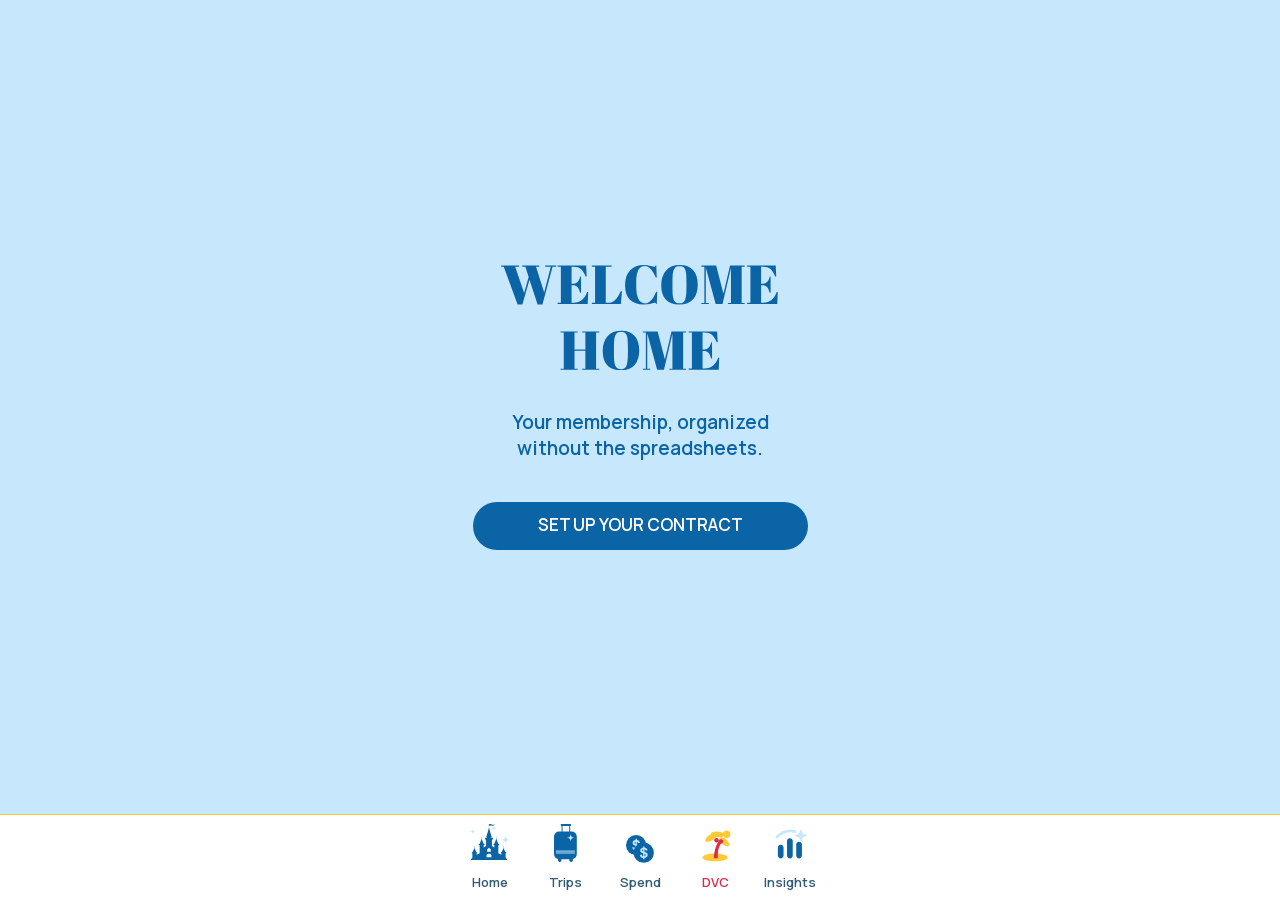
==== dvc.html @ 8eee853c "Make the reconcile row show the year it was actually set to The use year is drawn as a text node wit" ====
<!DOCTYPE html>
<!--
  DVC — real screen. Visual truth: Figma DVC section 25:511, read via
  figwright 2026-07-25 (geometry pass: every padding/gap/size/radius/stroke
  below is a literal auto-layout value from the frame reads, not an estimate).
  Spec: specs/DVC-SPEC.md · schema: DATA-MODEL.md §5b · logic: js/dvc.js.

  Frame logic (Active Frame = 375×726, Footer 85.8, page 375×812):
    01 Zero     pad 20        gap 40  primary CENTER  counter CENTER
    02 SetUp    pad 32/20/16  gap 16  primary CENTER  counter CENTER
    03/03a/04/04a/05
                pad 32/20/16  gap 16  primary MIN     counter CENTER
  Content column is 335 (375 − 20 − 20) everywhere.

  Vectors are exact Figma SVG exports (the sanctioned export under the Token
  Economy rule): the settings glyph is a FOUR-POINT SPARKLE closing a stack of
  three rules — not a circle; the 01 hero is the two-line "WELCOME HOME"
  wordmark as outlined type; each Contract Info row carries a circled-X remove
  control; the Points Used row carries a filled pencil badge.

  Text boxes use `text-box: trim-both cap alphabetic` so element heights equal
  Figma's cap-height boxes (SemiBold 19 → 14px, Regular 15 → 11px, Bold 23 →
  17px …), the same translation law established by the Spend build.

  Numbers are typed directly — inputmode="numeric" text fields, never
  <input type="number"> (no spinner/scroll buttons anywhere).

  Board-vs-spec drift applied per "spec follows board": Track Annual Dues is a
  Yes/No text toggle (not a checkbox); reconcile CTA reads RECONCILE. "CANCLE"
  is a spelling typo on the board and ships as CANCEL.

  CTA grammar settled 2026-07-27 (the design director): every points-logging CTA reads
  LOG POINTS — the bare LOG is retired. RECONCILE stays as drawn. The card
  title is Points Reconciliation, renamed from Contract Reconciliation.
  ✅ BOARD RE-READ 2026-07-27 via figwright: node 57:2222 carries LOG POINTS
  at width 146 (HUG = 24 + 98 label + 24), and the section text nodes show
  six LOG POINTS, zero bare LOG, plus "Points Reconciliation". Board and
  build agree — nothing pending in Figma for either change.
-->
<html lang="en">
<head>
<meta charset="UTF-8" />
<meta name="viewport" content="width=device-width, initial-scale=1.0, viewport-fit=cover" />
<title>WonderPlan — DVC</title>
<link rel="apple-touch-icon" href="./icons/apple-touch-icon.png" />
<link rel="icon" type="image/png" sizes="32x32" href="./icons/icon-32.png" />
<link rel="icon" type="image/png" sizes="16x16" href="./icons/icon-16.png" />
<link rel="manifest" href="./manifest.webmanifest" />
<!-- iOS is the platform this matters on. Safari evicts IndexedDB after 7 days
     without a visit, and a Home Screen app is exempt — so these tags are not
     polish, they are what stops a tester losing their ledger by not opening
     the app for a week. `apple-mobile-web-app-capable` is still required:
     iOS only began honouring the manifest's display mode in 16.4. -->
<meta name="apple-mobile-web-app-capable" content="yes" />
<meta name="mobile-web-app-capable" content="yes" />
<meta name="apple-mobile-web-app-status-bar-style" content="default" />
<meta name="apple-mobile-web-app-title" content="WonderPlan" />
<meta name="theme-color" content="#DE2C47" />
<!-- No webfont <link>: Manrope and 42dot Sans are self-hosted in css/theme.css
     (the design director, 2026-08-02), so the app makes no third-party request at all. -->
<link rel="stylesheet" href="css/theme.css">
<!-- classic + blocking on purpose: sets <html data-theme> before first paint -->
<script src="js/theme.js"></script>
<style>
/* ══ Theme tokens live in css/theme.css — ONE copy for all five screens ══ */

/* ══ Structural tokens — Figma variables, values verified in the frame reads ══ */
:root {
  --font: "Manrope", -apple-system, BlinkMacSystemFont, "Segoe UI", Roboto, sans-serif;
  --surface-overlay: #FFFFFF8C;       /* color/Surface-Overlay — points-usage card */
  --radius-card: 14px;                /* radius/card */
  --radius-compact-card: 12px;        /* radius/compact-card — points-usage */
  --radius-input: 10px;               /* radius/input */
  --radius-field: 8.035714px;         /* Contract Info / trip box (unbound on board) */
  --radius-points: 7px;               /* Points box, 05 allocation */
  --radius-pill: 16px;                /* year pill */
  --space-1: 8px; --space-3: 16px; --space-4: 24px;
  --cta-h: 48px;                      /* size/cta-height */
  --border-default: 1px;              /* border/default */
  --border-strong: 1.5px;             /* border/strong */
  --stroke-field: 1.2053571px;        /* Contract Info inner boxes */
  --stroke-card: 0.8035714px;         /* no-trop / log-points card outline */
  --footer-h: 85.802238px;
  --disabled: 0.5;                    /* opacity/disabled */
  --shadow-card: 0 1px 3px rgba(30,30,30,0.10);
  --ink-deep: #063E66;                /* raw on board — trip/placeholder copy */
  --card-stroke: #FFEEA4;             /* raw on board — active-card outline */
  --col: 335px;                       /* content column */
}

/* ══ Base ══ */
* { margin: 0; padding: 0; box-sizing: border-box; }
html, body { height: 100%; }
/* ══ The app frame (the design director, 2026-07-27) ══════════════════════════════════
   The five screens used to disagree above 375px: Home and Trips pinned their
   content left (states positioned at literal board coordinates), while Spend,
   DVC and Insights centred theirs. the design director chose centred for all.

   The whole frame is capped and centred — content AND footer together — so a
   wide window shows one phone-width column, not a narrow column sitting on a
   full-width bar. html carries the page colour so the margins match.

   At 375 and below this is completely inert, which is why it changes no
   audited pixel: 375 is the drawn width and the QA viewport.

   Home and Trips keep literal board coordinates INSIDE the frame — those are
   the drawn Figma values, and re-expressing them as flex gaps would mean
   inventing spacing nobody drew. Centring the frame achieves the chosen
   behaviour without touching them. */
html { background: var(--dvc-bg); }
body { font-family: var(--font); background: var(--dvc-bg); color: var(--ink);
  width: 100%;
  display: flex; flex-direction: column; overflow: hidden; }
button { font: inherit; background: none; border: 0; cursor: pointer; color: inherit; }
input, select { font: inherit; color: inherit; }
/* Figma cap-height vertical trim — makes element heights equal Figma's boxes */
.txt { text-box: trim-both cap alphabetic; }

/* ══ Text styles — Figma text styles, verbatim ══ */
.t-h1   { font-weight: 700; font-size: 23px; line-height: 145%; }  /* text_1thrppw */
.t-h3   { font-weight: 600; font-size: 19px; line-height: 135%; }  /* text_zt8bqg  */
.t-cta  { font-weight: 600; font-size: 17px; line-height: 120%; }  /* text_10ind90 */
.t-17   { font-weight: 400; font-size: 17px; line-height: 120%; }  /* text_1f5ioj9 */
.t-15b  { font-weight: 600; font-size: 15px; line-height: 120%; }  /* text_6dw2sm  */
.t-15   { font-weight: 400; font-size: 15px; line-height: 120%; }  /* text_1w8fsoj */
.t-12   { font-weight: 400; font-size: 12px; line-height: 120%; }  /* text_k3kfra  */
.t-12u  { font-weight: 400; font-size: 12px; line-height: 120%; text-decoration: underline; } /* text_1aecybr */
.t-13   { font-weight: 600; font-size: 13px; line-height: 120%; }  /* text_7izqjk — footer */

/* ══ Active Frame ══ */
/* The app column is 375 and the FOOTER BAND is not (the design director 2026-08-01,
   option 1). The constraint used to sit on `body`, so the white band ended
   with the app: at any window wider than 375 the column centred and theme
   background showed on BOTH sides of the band, which read as the footer
   stopping short. The column now lives on `main`, and `body` is free to be as
   wide as the window — so the band spans it while the five 75px tabs stay
   centred on 375 by the footer's own `justify-content: center`.
   Nothing drawn moves: `main` is the positioned ancestor on Home and Trips,
   so every absolute coordinate inside it is unchanged. */
/* overflow-x restored 2026-08-01. Moving the 375 column from `body` to `main`
   also moved the CLIP: `body { overflow: hidden }` used to crop everything to
   375, and with `body` now as wide as the window that guard was silently gone,
   so anything overflowing this column could paint into the side gutters.
   `clip`, not `hidden`, because these mains scroll vertically and `hidden`
   would make this box a scroll container on both axes. */
main { flex: 1; overflow-y: auto; overflow-x: clip; display: flex; flex-direction: column;
  width: 100%; max-width: 375px; margin-inline: auto; }
.state { display: none; min-height: 100%; flex-direction: column; }
.state.on { display: flex; }
.frame-zero  { padding: 20px;             gap: 40px; align-items: center; justify-content: center; }
.frame-setup { padding: 32px 20px 16px;   gap: 16px; align-items: center; justify-content: center; }
.frame-active{ padding: 32px 20px 16px;   gap: 16px; align-items: center; }
.state > * { width: var(--col); flex: none; }

/* ══ 01 Zero ══ */
.hero { width: 277.456px; height: 105.655px; }
.zero-copy { width: 319px; text-align: center; color: var(--dvc-primary); }

/* ══ headers / header-DVC ══ */
.header-dvc { display: flex; align-items: flex-end; justify-content: space-between; gap: 8px; height: 35.840828px; }
.header-dvc .title { width: 183px; height: 27px; display: flex; align-items: center; color: var(--dvc-primary); }
.icon-gear { width: 35px; height: 35.840828px; flex: none; display: block; overflow: visible; }

/* ══ Rule / dvc ══
   Figma rules are ZERO-height lines with a centre-aligned stroke: they must
   contribute 0 to layout, or every element below drifts down by the stroke
   width. A border-top would add 1.5px each — measured as +1.5/+3 drift. */
.rule { width: 100%; height: 0; position: relative; }
.rule::after { content: ""; position: absolute; left: 0; right: 0;
  top: calc(var(--border-strong) / -2); height: var(--border-strong); background: var(--dvc-primary); }
.rule.thin::after { top: calc(var(--border-default) / -2); height: var(--border-default); background: var(--ink); }

/* ══ cards · category=dvc · type="points overview" ══
   Grid is 4 FLEX columns, 24 column-gap, 8 row-gap → 65.75 per column at 335.
   The drawn children are narrower than their column and sit at the column
   start (58 for the label column, 60 for the three value columns), so they
   are pinned rather than stretched. Heights are pinned to Figma's cap boxes
   (27 / 12) — browser cap metrics land at 12.24 and would accumulate. */
.overview { display: grid; grid-template-columns: repeat(4, 1fr); column-gap: 24px; row-gap: 8px; align-items: end; }
.overview > * { justify-self: start; width: 60px; }
.overview > .rowlabel, .overview > .colhead { width: 58px; }
.overview .yr { height: 27px; border-radius: var(--radius-pill); display: flex; align-items: center; justify-content: center; }
.overview .yr.now { background: var(--dvc-primary); }
.overview .yr:not(.now) { background: var(--surface); }
/* figwright reports color/ink for this text on every pill, but the deduped
   instance hides the active pill's override — the board render shows white
   (which is also the only AA-passing choice on --dvc-primary). */
.overview .yr span { color: var(--ink); }
.overview .yr.now span { color: var(--on-primary); }
.overview .cell { height: 12px; text-align: center; color: var(--ink); }
.overview .cell.now { font-weight: 600; }
.overview .rowlabel { height: 12px; color: var(--ink); text-align: center; }

/* ══ Points Used section ══ */
.pu-section { display: flex; flex-direction: column; gap: 8px; }
.pu-label { height: 14px; color: var(--dvc-primary); }

/* ══ cards · category=dvc · type=points-usage ══ */
.usage { border-radius: var(--radius-compact-card); background: var(--surface-overlay);
  padding: 6px 0 8px; display: flex; flex-direction: column; gap: 5px; }
.usage .head { height: 24px; padding: 0 8px; display: flex; align-items: center; justify-content: space-between; gap: 8px; }
.usage .head .who { display: flex; align-items: center; gap: 4px; }
.usage .head .trip { color: var(--dvc-primary); }
.usage .head .days { width: 78px; color: var(--dvc-primary); }
.icon-pencil { width: 24px; height: 24px; flex: none; display: block; filter: drop-shadow(0 1px 1.5px rgba(30,30,30,0.10)); }
.usage .grid { display: grid; grid-template-columns: repeat(4, 1fr); column-gap: 24px; row-gap: 5px; }
.usage .grid > * { justify-self: start; width: 60px; height: 11px; text-align: center; color: var(--ink); }
.usage .grid > .rowlabel { width: 58px; }

/* ══ DVC-cards ══ */
.card { width: 100%; border-radius: var(--radius-card); background: var(--surface); box-shadow: var(--shadow-card);
  padding: 24px 16px; display: flex; flex-direction: column; align-items: center; gap: 16px; }
/* Figma strokeAlign INSIDE draws the stroke within the frame's own size, so it
   must NOT grow an auto-height box the way a CSS border does (measured: +1.6px
   per card, +2.4px per field, compounding down the column). Inset rings give
   the same pixels with zero layout cost. */
.card.outlined { box-shadow: var(--shadow-card), inset 0 0 0 var(--stroke-card) var(--card-stroke); }
.card .h3 { height: 14px; color: var(--ink); }

/* Container — centres the active card in the leftover height (board: Container
   FILL vertical, primary CENTER; the 81px symmetric padding on 03/04 has no
   visual effect once centred, and 04a/05 read 0). */
.container { flex: 1; display: flex; flex-direction: column; align-items: center; justify-content: center; gap: 10px; }
.container.top { justify-content: flex-start; }

/* ══ cta-buttons ══ */
.cta { height: var(--cta-h); border-radius: calc(var(--cta-h) / 2); padding: 0 24px;
  display: inline-flex; align-items: center; justify-content: center;
  font-weight: 600; font-size: 17px; line-height: 120%; }
.cta-fill { background: var(--dvc-primary); color: var(--on-primary); }
.cta-outline { background: transparent; color: var(--ink); border: var(--border-default) solid var(--ink); }
.cta[disabled], .cta.off { opacity: var(--disabled); cursor: default; pointer-events: none; }
.cta-row { display: flex; align-items: center; gap: 8px; justify-content: center; }
/* 35x36 with 232 / 437px of clear space — full 44, nothing drawn moves. */
[data-open-setup] { position: relative; }
[data-open-setup]::after { content: ''; position: absolute; left: 50%; top: 50%;
  transform: translate(-50%, -50%); width: 44px; height: 44px; }
/* 9 -> 44 (the design director 2026-08-01). The weakest control in the app: a 9px-tall
   button 16px from its neighbour, so a hit-area overlay could only reach 25
   before the two collided. This one buys the height instead — ⚠ it GROWS the
   drawn block ~35px, so the board is amended rather than the change left
   silent (rule 6); logged in TODO. */
.add-more { height: 44px; color: var(--ink); text-align: center; }

/* ══ Input Fields · dvc · Contract Info ══ */
.contract { width: 305px; box-shadow: inset 0 0 0 var(--border-default) var(--border); border-radius: var(--radius-field);
  background: var(--surface); padding: 8px; display: flex; flex-direction: column; gap: 8px; overflow: hidden; }
.contract .r1 { display: flex; align-items: flex-start; justify-content: space-between; gap: 8px; }
.contract .r1 .name { color: var(--ink); }
.icon-x { width: 16px; height: 16px; flex: none; display: block; }
.contract .resort { display: flex; align-items: center; gap: 4px; }
.contract .resort > .lbl { color: var(--ink); flex: none; }
.pill { flex: 1; height: 20px; box-shadow: inset 0 0 0 var(--border-default) var(--border); border-radius: 10px;
  padding: 4px 12px; display: flex; align-items: center; gap: 4px; position: relative; overflow: hidden; }
/* Long resort names truncate here too (the design director 2026-08-01), the same call as
   Track Your Points and Spend's trip picker. The pill already clips with
   `overflow: hidden`, so `flex: none` meant a long name was CUT rather than
   ellipsised — and it pushed the arrow out of the pill on its way. */
.pill .val { color: var(--ink); flex: 0 1 auto; min-width: 0;
  white-space: nowrap; overflow: hidden; text-overflow: ellipsis; }
.pill .spacer { flex: 1; display: flex; justify-content: flex-end; align-items: center; }
.pill select { position: absolute; inset: 0; opacity: 0; width: 100%; height: 100%; border: 0; cursor: pointer; }
.arrow { width: 18px; height: 11px; flex: none; display: block; }
.contract .r3 { display: flex; align-items: center; justify-content: space-between; gap: 8px; }
.contract .fields { width: 153.25px; display: flex; flex-direction: column; gap: 8px; }
/* Board rows are 14 / 14 / 12 tall with 8 gaps → the fields column is exactly
   56. A bare input takes its own line-height (~18px) and inflated each row. */
.fieldline { height: 14px; display: flex; align-items: flex-start; gap: 8px;
  position: relative; }   /* containing block for the two pickers' hit areas */
.fieldline.dues-row { height: 12px; }
.fieldline .k { color: var(--ink); flex: none; }
.fieldline .line { width: 90px; height: 14px; box-shadow: inset 0 -1px 0 var(--border); display: flex; align-items: flex-end; }
.fieldline .line input { width: 100%; height: 13px; border: 0; background: transparent; outline: none;
  font-weight: 400; font-size: 15px; line-height: 13px; color: var(--ink); padding: 0; }
/* Use Year and Expiring-in are PICKERS (the design director, 2026-08-02). The drawn field is
   unchanged — same 90x14 box, same rule, same 15/13 ink — so `.val` reproduces
   what the <input> painted and the <select> sits invisibly over it. That is
   the pattern this file already uses three times (`.pill`, `.rec-row .who`,
   `.rec-row .yr`).
   A hit area may grow where painted ink may not, so the select is sized to the
   whole FIELDLINE — label included, which makes "Use Year: [ Feb ]" one target
   instead of an 81x14 sliver. MEASURED, not assumed: the two rows sit on a
   22px pitch (14 tall, 8 apart), so 22 is the tallest either area can be
   before they overlap each other and start stealing each other's taps. That
   is the Trips check-line trade-off again — wide-but-short, under the 44 bar,
   and the pitch is the only thing that could give more.
   ⚠ A first attempt used inset -15px for a true 44, and the two areas DID
   overlap. Do not reintroduce it without changing the drawn pitch. */
.fieldline .line .val { width: 100%; height: 13px; font-weight: 400; font-size: 15px;
  line-height: 13px; color: var(--ink); overflow: hidden; white-space: nowrap; }
.fieldline .line select { position: absolute; inset: -4px 0; opacity: 0;
  width: auto; height: auto; border: 0; cursor: pointer; }
.fieldline .line:focus-within { box-shadow: inset 0 -1.5px 0 var(--dvc-primary); }
.dues { color: var(--ink); display: flex; align-items: baseline; gap: 0;
  white-space: nowrap; }  /* board: hug-width label overflowing its column, never wrapped */
.dues .opt { cursor: pointer; }
.dues .opt.sel { font-weight: 600; font-size: 17px; color: var(--ink); }
.dues .opt:not(.sel) { font-weight: 400; font-size: 15px; color: var(--muted); }
.points-box { width: 74px; align-self: stretch; box-shadow: inset 0 0 0 var(--stroke-field) var(--border);
  border-radius: var(--radius-field); background: var(--surface);
  display: flex; flex-direction: column; align-items: center; justify-content: center; gap: 6px; padding: 8px 14px; }
.points-box input { width: 100%; height: 17px; text-align: center; border: 0; background: transparent; outline: none;
  font-weight: 700; font-size: 23px; line-height: 17px; color: var(--muted); }
.points-box .unit { color: var(--muted); }

/* ══ reconcile row ══ */
/* The reconcile card carries a title + a FORM FIELD row — no header strip
   (that belongs to the Contract Info box, which has its own name + remove
   control). So the contract name here is field-weight, not the SemiBold 19
   that read as a section header. the design director 2026-07-25. */
/* 1fr auto 1fr keeps the year optically centred in the card's content box
   whatever the contract name's length — space-between would have parked it
   wherever the name happened to end. min-width:0 stops a long name from
   stealing width off the centre track. */
.rec-row { min-height: 20px; display: grid; grid-template-columns: 1fr auto 1fr;
  align-items: center; gap: 16px; }
.rec-row .who { color: var(--ink); grid-column: 1; justify-self: start; position: relative;
  min-width: 0; max-width: 100%; overflow: hidden; text-overflow: ellipsis; white-space: nowrap; }
.rec-row .who select { position: absolute; inset: 0; opacity: 0; width: 100%; height: 100%; border: 0; cursor: pointer; }
.rec-row .yr { color: var(--ink); grid-column: 2; justify-self: center; text-align: center; position: relative; }
.rec-row .yr select { position: absolute; inset: 0; opacity: 0; width: 100%; height: 100%; border: 0; cursor: pointer; }
.rec-row .amt { grid-column: 3; justify-self: end; display: flex; align-items: baseline; gap: 6px; }
.rec-row .unit { color: var(--muted); }
/* the underline IS the field: it hugs the input rather than trailing past the
   right-aligned text as a stray bar, and the whole box focuses it. Width is
   sized to the values that actually arrive: point usages run to a few
   thousand, ~10,000 at the very top, so the original 90px rule was drawn for
   numbers that never show up. Measured at Regular 17: "2400" = 40.1px,
   "10000" = 48.1px, and "99999" (the maxlength-5 ceiling) = 52.8px — 60px
   holds any of them with caret room to spare. */
.rec-row .line { width: 60px; height: 20px; flex: none; box-shadow: inset 0 -1px 0 var(--border);
  display: flex; align-items: flex-end; cursor: text; }
.rec-row .act { width: 100%; height: 18px; padding: 0 0 1px; text-align: right;
  border: 0; background: transparent; outline: none;
  font-weight: 400; font-size: 17px; line-height: 18px; color: var(--ink); }
.rec-row .act::placeholder { color: var(--muted); }
.rec-row .line:focus-within { box-shadow: inset 0 -1.5px 0 var(--dvc-primary); }
/* Focus indicator — the same rule the other screens carry. DVC was missing it,
   so 18 controls focused invisibly (WCAG 2.4.7). tools/focus-walk.js. */
:focus-visible { outline: 3px solid var(--primary); outline-offset: 2px; }

/* ══ trip box (03 empty · 04 selected) ══ */
.tripbox { width: 100%; box-shadow: inset 0 0 0 var(--stroke-field) var(--card-stroke); border-radius: var(--radius-field);
  background: var(--surface); padding: 8px 14px; display: flex; flex-direction: column; justify-content: center; gap: 8px; }
.tripbox.h65 { height: 65px; }
/* Two lines, then truncate (the design director 2026-08-01). The board draws one line and
   the 2026-07-28 min-height rule lets a long title grow; this caps that growth
   at two rather than letting a 57-character name take three or four.
   -webkit-box is the only cross-browser line clamp that ships today, and it is
   supported everywhere this app runs. */
.tripbox .muted-copy { color: var(--ink-deep);
  display: -webkit-box; -webkit-box-orient: vertical; -webkit-line-clamp: 2;
  overflow: hidden; }
.tripbox .stay { display: flex; align-items: center; gap: 4px; }
.tripbox .stay .lead { color: var(--ink-deep); flex: none; }
/* Long resort names truncate (the design director 2026-08-01), the same call as Spend's
   trip-name picker. `flex: none` meant the name could not shrink, so
   "Disney's Grand Californian Hotel & Spa" pushed the row wider than the box
   instead of ending in an ellipsis.
   The name shrinks; `.lead` ("staying at") and `.spacer` do not. The spacer
   keeps its default `min-width: auto`, which is deliberate — it holds the
   stay-picker arrow AND the invisible <select> over it, so letting it collapse
   would truncate the name by making a control unhittable. */
.tripbox .stay .resort { color: var(--ink); flex: 0 1 auto; min-width: 0;
  white-space: nowrap; overflow: hidden; text-overflow: ellipsis; }
.tripbox .stay .spacer { flex: 1; display: flex; justify-content: flex-end; align-items: center; position: relative; }
/* inset -16, not 0 (2026-08-01). This is the stay picker: an invisible
   <select> sized to the 18x11 arrow it sits over, which makes it an 18x11 tap
   target — and the touch-target audit could not catch it, because it only
   exists when a household has TWO OR MORE eligible stays and the seeded ledger
   has one. Negative inset grows the hit area to 50x43 without moving the drawn
   arrow, the same trick Insights' view dots already use. */
.tripbox .stay .spacer select { position: absolute; inset: -16px; opacity: 0; width: auto; height: auto; border: 0; cursor: pointer; }
.tripbox .dates { color: var(--ink-deep); }
/* min-height, not height (the design director 2026-07-28, from a screenshot of the real
   ledger): the board draws one line per row, so 11px IS the drawn cap box —
   but a trip title long enough to wrap still OCCUPIED 11px, and its second
   line painted straight through "staying at …" below it. The same fix chunk 7
   applied to Home's text nodes: keep the drawn box as a floor and let real
   content grow it. The `.stay` row keeps its own line pinned, since the
   resort name sits beside a label rather than under one. */
.tripbox > * { min-height: 11px; flex: none; }
.tripbox.h65 > * { height: auto; }
/* Board draws this frame 305 wide inside a 335 card whose padding box is 303 —
   a HUG artifact that overflows the padding by 1px a side and centres (x=15). */
.trip-group { width: 305px; display: flex; flex-direction: column; gap: 8px; }
.trip-group.empty { width: 305.5px; }
.trip-group .h3 { height: 14px; }

/* ══ 05 Add Reservation — points-allocation-form ══ */
.alloc-head { width: 100%; border-radius: var(--radius-field); background: var(--surface);
  display: flex; flex-direction: column; justify-content: center; gap: 8px; }
/* min-height, not height (2026-08-01). This is the SAME defect the 2026-07-28
   note above describes and fixes for `.tripbox` — and state 05 is a parallel
   block that never got it, because it is different markup (`.alloc-head` with
   `#resv-*` ids, not `.tripbox`). A hard 11px pinned each row while its content
   wrapped, so "staying at" and a long resort name painted straight through the
   title above and the dates below. Same remedy: keep the drawn box as a floor
   and let real content grow it. */
.alloc-head > * { min-height: 11px; height: auto; flex: none; }
/* The row must be allowed to shrink before its name can truncate — a flex
   item defaults to min-width: auto and refuses to go below its content. */
.alloc-head .stay { min-width: 0; }
/* "staying at" does not shrink — only the name does. `.tripbox`'s equivalent
   carries `.lead { flex: none }`; this block's label is an inline-styled span
   with no class, so it was shrinking to "staying / at" over two lines and
   making the row 29px tall. */
.alloc-head .stay > span:first-child { flex: none; }
/* Long resort names truncate here too (the design director 2026-08-01), matching Track Your
   Points and the contract card. This one is an id, not `.resort`, which is why
   the `.tripbox .stay .resort` rule never reached it. */
.alloc-head .stay > #resv-resort { min-width: 0;
  white-space: nowrap; overflow: hidden; text-overflow: ellipsis; }
/* The trip title wraps to two lines then truncates, as on Track Your Points.
   `.card .h3` pins 14px for every heading in a card, which is right for the
   one-line ones ("Points Allocation") and wrong for a real trip name. Scoped
   to this title so nothing else moves. */
#resv-trip { height: auto; min-height: 14px;
  display: -webkit-box; -webkit-box-orient: vertical; -webkit-line-clamp: 2;
  overflow: hidden; }
/* Board: a 187×0 LINE stroked white — invisible, and zero-height, so it only
   contributes its two flex gaps (8 + 8). A border-top would add a 1px row. */
.alloc-spacer { width: 187px; height: 0; }
.alloc { width: 100%; box-shadow: inset 0 0 0 var(--border-strong) var(--border); border-radius: var(--radius-input);
  background: var(--surface); padding: 8px 16px; display: flex; align-items: center; justify-content: space-between; gap: 8px; }
.alloc .meta { display: flex; flex-direction: column; gap: 8px; min-width: 0; }
.alloc .meta .who, .alloc .meta .avail { color: var(--ink); }
.alloc .box { width: 74px; height: 48px; flex: none; box-shadow: inset 0 0 0 var(--border-default) var(--border);
  border-radius: var(--radius-points); background: var(--surface);
  display: flex; align-items: center; justify-content: center; padding: 8px 14px; }
.alloc .box input { width: 100%; height: 17px; text-align: center; border: 0; background: transparent; outline: none;
  font-weight: 700; font-size: 23px; line-height: 17px; color: var(--muted); }
/* Board draws the Total row's number bare — the bordered box belongs to the
   editable contract rows only. */
.alloc.total .box { box-shadow: none; }
.alloc.total .box input { color: var(--muted); }
.cta-bleed { width: calc(100% + 32px); margin: 0 -16px; display: flex; align-items: center; justify-content: center; }

/* ══ Footer · variant DVC ══ */
footer.footer { flex: none; height: var(--footer-h); background: var(--surface);
  border-top: 1.900338px solid var(--deco); display: flex; justify-content: center; }
.tab { position: relative; width: 75px; height: 83.901894px;
  display: block; text-decoration: none; -webkit-tap-highlight-color: transparent; }
.tab:focus-visible { outline: 2px solid var(--primary); outline-offset: -2px; border-radius: 8px; }
.tab .label { position: absolute; top: 60px; left: 0; right: 0; text-align: center; color: var(--ink); }
.tab.on .label { color: var(--primary); }
.tab svg { position: absolute; }
/* ══ iOS safe areas (the design director, 2026-08-02) ═══════════════════════════════════
   Reported on the live beta: a yellow strip under the footer, on every
   screen. Without `viewport-fit=cover` Safari keeps the layout OUT of the
   safe areas and paints them with the html background — which is the theme
   colour, so the home-indicator band read as the footer stopping short.
   Cover hands the layout those bands; `padding-top` on body puts the
   content back exactly where it sat before, and the footer's own white now
   reaches the physical bottom edge. Nothing drawn moves — where there is no
   inset (every desktop browser, and any phone without an indicator) both
   values resolve to 0, so this is inert off iOS. */
body { padding-top: env(safe-area-inset-top, 0px); }
footer.footer {
  height: calc(var(--footer-h) + env(safe-area-inset-bottom, 0px));
  padding-bottom: env(safe-area-inset-bottom, 0px);
}
</style>
</head>
<body>

<main>
  <!-- ══════ 01. Zero ══════ -->
  <section class="state frame-zero" data-state="01">
    <svg class="hero" viewBox="0 0 278 106" fill="none" xmlns="http://www.w3.org/2000/svg" aria-label="Welcome Home">
      <path fill-rule="evenodd" clip-rule="evenodd" d="M120.5 66C126.44 66.0001 130.913 67.7243 133.92 71.1709C136.963 74.5808 138.484 79.4389 138.484 85.7451C138.484 92.0518 136.944 96.9473 133.864 100.431C130.821 103.914 126.237 105.655 120.114 105.655C113.991 105.655 109.408 104.005 106.364 100.705C103.358 97.3685 101.855 92.5654 101.854 86.2959C101.854 79.9893 103.468 75.0386 106.694 71.4453C109.958 67.8153 114.56 66 120.5 66ZM120.225 67.1553C119.125 67.1553 118.171 67.3024 117.364 67.5957C116.594 67.8891 115.953 68.4025 115.439 69.1357C114.926 69.8689 114.505 70.6388 114.175 71.4453C113.881 72.252 113.643 73.3888 113.46 74.8555C113.24 76.9821 113.13 80.1174 113.13 84.2607V88.2207C113.13 92.6936 113.295 95.8834 113.625 97.79C113.992 99.66 114.431 100.999 114.944 101.806C116.081 103.602 117.841 104.5 120.225 104.5C123.121 104.5 124.992 103.29 125.835 100.87C126.715 98.4134 127.154 94.16 127.154 88.1104V84.04C127.154 77.331 126.825 73.0962 126.165 71.3359C125.432 69.3193 124.386 68.0724 123.029 67.5957C122.259 67.3024 121.325 67.1553 120.225 67.1553Z" fill="var(--dvc-primary)"/>
      <path d="M76.7188 67.6504H73.5283V84.7002H84.4736V67.6504H81.2285V66.6055H98.4434V67.6504H95.1982V104.061H98.4434V105.105H81.2285V104.061H84.4736V86.1309H73.5283V104.061H76.7188V105.105H59.5586V104.061H62.8037V67.6504H59.5586V66.6055H76.7188V67.6504Z" fill="var(--dvc-primary)"/>
      <path d="M164.282 94.9307L170.882 66.6055H185.567V67.6504H182.542V104.061H185.567V105.105H168.792V104.061H171.817V69.6855H171.598L163.348 105.105H156.473L146.792 69.5205H146.572V104.061H149.598V105.105H142.117V104.061H145.143V67.6504H142.117V66.6055H156.967L164.282 94.9307Z" fill="var(--dvc-primary)"/>
      <path d="M217.238 77.4951H216.249C214.709 73.7919 213.095 71.2619 211.408 69.9053C209.722 68.5121 207.247 67.8154 203.983 67.8154H202.059V84.8105H203.929C205.652 84.8105 207.1 84.1689 208.273 82.8857C209.447 81.5657 210.272 79.8055 210.749 77.6055H211.573V93.8857H210.639C209.979 91.1357 209.08 89.1733 207.943 88C206.843 86.827 205.322 86.2403 203.379 86.2402H202.059V103.896H204.148C207.522 103.896 210.382 102.887 212.729 100.87C215.112 98.8535 216.744 96.2685 217.624 93.1152H218.724L218.283 105.105H188.089V103.896H191.334V67.8154H188.089V66.6055H216.688L217.238 77.4951Z" fill="var(--dvc-primary)"/>
      <path d="M17.875 1.65039H14.0254L22.9902 27.9951L27.5557 12.1553L24.2559 1.65039H21.1201V0.605469H38.1709V1.65039H34.9258L43.1201 27.665L49.7207 1.65039H44.165V0.605469H55.165V1.65039H51.5352L41.415 39.6553H36.5205L28.3809 14.7959L21.2305 39.6553H16.4453L2.58496 1.65039H0V0.605469H17.875V1.65039Z" fill="var(--dvc-primary)"/>
      <path d="M143.254 0C145.491 0 147.672 0.294194 149.799 0.880859C151.962 1.43077 153.227 1.70499 153.594 1.70508C153.96 1.70508 154.236 1.63202 154.419 1.48535C154.602 1.30201 154.804 1.00875 155.024 0.605469H155.629L156.069 12.54H155.079C153.429 8.83685 151.724 6.01359 149.964 4.07031C148.241 2.09053 146.261 1.10073 144.024 1.10059C138.341 1.10059 135.499 6.58256 135.499 17.5459V21.8906C135.499 27.0971 136.251 31.1853 137.754 34.1553C139.257 37.0886 141.476 38.5557 144.409 38.5557C148.442 38.5555 152.145 34.6317 155.519 26.7852H156.509L156.124 39.0508H155.519C155.299 38.6475 155.097 38.3723 154.914 38.2256C154.731 38.0423 154.456 37.9502 154.089 37.9502C153.759 37.9502 152.439 38.2435 150.129 38.8301C147.819 39.3801 145.472 39.6553 143.089 39.6553C137.112 39.6553 132.474 38.0421 129.174 34.8154C125.911 31.5888 124.279 26.749 124.279 20.2959C124.279 13.8059 125.984 8.80027 129.394 5.28027C132.84 1.76028 137.461 4.0381e-06 143.254 0Z" fill="var(--dvc-primary)"/>
      <path fill-rule="evenodd" clip-rule="evenodd" d="M179.232 0C185.172 0 189.646 1.72423 192.652 5.1709C195.696 8.58083 197.218 13.4387 197.218 19.7451C197.218 26.0518 195.678 30.9473 192.598 34.4307C189.554 37.9139 184.971 39.6552 178.848 39.6553C172.724 39.6553 168.141 38.0051 165.098 34.7051C162.091 31.3685 160.588 26.5656 160.588 20.2959C160.588 13.9892 162.201 9.03865 165.428 5.44531C168.691 1.81546 173.293 2.01734e-05 179.232 0ZM178.958 1.15527C177.858 1.15527 176.904 1.30238 176.098 1.5957C175.328 1.88904 174.686 2.40241 174.173 3.13574C173.66 3.86906 173.237 4.63867 172.907 5.44531C172.614 6.25198 172.376 7.3888 172.192 8.85547C171.972 10.9821 171.862 14.1174 171.862 18.2607V22.2207C171.862 26.6936 172.027 29.8834 172.357 31.79C172.724 33.66 173.164 34.999 173.678 35.8057C174.814 37.6022 176.575 38.5 178.958 38.5C181.854 38.4999 183.724 37.29 184.567 34.8701C185.447 32.4134 185.888 28.1601 185.888 22.1104V18.04C185.888 11.3308 185.557 7.09614 184.897 5.33594C184.164 3.31938 183.119 2.07243 181.763 1.5957C180.993 1.30241 180.058 1.15532 178.958 1.15527Z" fill="var(--dvc-primary)"/>
      <path d="M85.7812 11.4951H84.791C83.2511 7.79196 81.6378 5.2619 79.9512 3.90527C78.2646 2.512 75.7895 1.81547 72.5264 1.81543H70.6016V18.8105H72.4707C74.194 18.8105 75.6431 18.1691 76.8164 16.8857C77.9897 15.5657 78.8143 13.8055 79.291 11.6055H80.1162V27.8857H79.1807C78.5207 25.1357 77.623 23.1733 76.4863 22C75.3863 20.8267 73.8642 20.2402 71.9209 20.2402H70.6016V37.8955H72.6914C76.0646 37.8954 78.9249 36.8867 81.2715 34.8701C83.6546 32.8535 85.2861 30.2684 86.166 27.1152H87.2656L86.8262 39.1055H56.6309V37.8955H59.876V1.81543H56.6309V0.605469H85.2314L85.7812 11.4951Z" fill="var(--dvc-primary)"/>
      <path d="M110.752 1.81543H104.923V37.8955H106.902C110.019 37.8955 112.494 36.9418 114.327 35.0352C116.197 33.1285 118.086 30.1953 119.992 26.2354H121.147L120.103 39.1055H90.9521V37.8955H94.1973V1.81543H90.9521V0.605469H110.752V1.81543Z" fill="var(--dvc-primary)"/>
      <path d="M223.015 28.9307L229.615 0.605469H244.3V1.65039H241.275V38.0605H244.3V39.1055H227.525V38.0605H230.55V3.68555H230.33L222.08 39.1055H215.205L205.525 3.52051H205.305V38.0605H208.33V39.1055H200.851V38.0605H203.875V1.65039H200.851V0.605469H215.7L223.015 28.9307Z" fill="var(--dvc-primary)"/>
      <path d="M275.972 11.4951H274.981C273.441 7.79196 271.828 5.2619 270.142 3.90527C268.455 2.512 265.98 1.81547 262.717 1.81543H260.792V18.8105H262.661C264.384 18.8105 265.833 18.1691 267.007 16.8857C268.18 15.5657 269.005 13.8055 269.481 11.6055H270.307V27.8857H269.371C268.711 25.1357 267.813 23.1733 266.677 22C265.577 20.8267 264.055 20.2402 262.111 20.2402H260.792V37.8955H262.882C266.255 37.8954 269.115 36.8867 271.462 34.8701C273.845 32.8535 275.477 30.2684 276.356 27.1152H277.456L277.017 39.1055H246.821V37.8955H250.066V1.81543H246.821V0.605469H275.422L275.972 11.4951Z" fill="var(--dvc-primary)"/>
    </svg>
    <p class="zero-copy t-h3 txt">Your membership, organized without the spreadsheets.</p>
    <button class="cta cta-fill" data-open-setup><span class="txt">SET UP YOUR CONTRACT</span></button>
  </section>

  <!-- ══════ 02. Contract SetUp ══════ -->
  <section class="state frame-setup" data-state="02">
    <div class="card">
      <p class="h3 t-h3 txt">Contract Set Up</p>
      <div id="setup-rows" style="display:flex; flex-direction:column; gap:16px; align-items:center;"></div>
      <button class="add-more t-12u txt" id="add-contract">+ add more contract</button>
      <div class="cta-row">
        <button class="cta cta-outline" style="width:115px" data-close-setup><span class="txt">CANCEL</span></button>
        <!-- starts DISABLED in the markup so only gateSetup() can turn it on:
             renderSetup() runs before the card is ever shown, but a button that
             defaults to enabled is one render-order change away from being
             pressable on an empty form again. -->
        <button class="cta cta-fill" style="width:112px" id="save-contracts" disabled><span class="txt">SAVE</span></button>
      </div>
    </div>
    <div class="rule thin"></div>
    <div class="card">
      <!-- "Points Reconciliation" (the design director, 2026-07-27) — renamed from
           "Contract Reconciliation"; board re-read confirms it matches. -->
      <p class="h3 t-h3 txt" style="width:100%">Points Reconciliation</p>
      <div id="rec-rows" style="width:100%; display:flex; flex-direction:column; gap:12px;"></div>
      <button class="add-more t-12 txt" id="add-rec">+ add more reconciliation</button>
      <div class="cta-row">
        <button class="cta cta-outline" style="width:112px" data-close-setup><span class="txt">CANCEL</span></button>
        <button class="cta cta-fill" style="width:142px" id="save-rec"><span class="txt">RECONCILE</span></button>
      </div>
    </div>
  </section>

  <!-- ══════ 03 / 03a / 04 / 04a — Active ══════ -->
  <section class="state frame-active" data-state="active">
    <div class="header-dvc">
      <span class="title t-h1 txt">Points Summary</span>
      <button data-open-setup aria-label="Contract settings" style="display:flex">
        <!-- icon-edit · setting-dvc (74:2339) — three rules closed by a four-point sparkle -->
        <svg class="icon-gear" viewBox="1.5 20 35 35.84" fill="none" xmlns="http://www.w3.org/2000/svg">
          <path d="M36.4999 46.5C30.1452 46.5 27.2187 49.4388 27.2187 55.8411C27.2187 49.4598 24.2922 46.5 17.9375 46.5C24.2697 46.5 27.198 43.582 27.2186 37.2268C27.2187 43.582 30.1677 46.5 36.4999 46.5Z" fill="var(--dvc-primary)" stroke="var(--dvc-primary)" stroke-width="2" stroke-linejoin="round"/>
          <path d="M1.5 20H34.5" stroke="var(--dvc-primary)" stroke-width="3" stroke-linecap="round"/>
          <path d="M1.5 32H34.5" stroke="var(--dvc-primary)" stroke-width="3" stroke-linecap="round"/>
          <path d="M1.5 44H12.5" stroke="var(--dvc-primary)" stroke-width="3" stroke-linecap="round"/>
        </svg>
      </button>
    </div>
    <div class="overview" id="ov-active"></div>
    <div class="rule"></div>
    <div class="pu-section">
      <p class="pu-label t-h3 txt">Points Used</p>
      <div id="pu-active" style="display:flex; flex-direction:column; gap:8px;"></div>
    </div>
    <div class="rule"></div>
    <div class="container" id="active-container"></div>
  </section>

  <!-- ══════ 05 / 05a — Add Reservation ══════ -->
  <section class="state frame-active" data-state="05">
    <div class="header-dvc">
      <span class="title t-h1 txt">Points Summary</span>
      <button data-open-setup aria-label="Contract settings" style="display:flex">
        <svg class="icon-gear" viewBox="1.5 20 35 35.84" fill="none" xmlns="http://www.w3.org/2000/svg">
          <path d="M36.4999 46.5C30.1452 46.5 27.2187 49.4388 27.2187 55.8411C27.2187 49.4598 24.2922 46.5 17.9375 46.5C24.2697 46.5 27.198 43.582 27.2186 37.2268C27.2187 43.582 30.1677 46.5 36.4999 46.5Z" fill="var(--dvc-primary)" stroke="var(--dvc-primary)" stroke-width="2" stroke-linejoin="round"/>
          <path d="M1.5 20H34.5" stroke="var(--dvc-primary)" stroke-width="3" stroke-linecap="round"/>
          <path d="M1.5 32H34.5" stroke="var(--dvc-primary)" stroke-width="3" stroke-linecap="round"/>
          <path d="M1.5 44H12.5" stroke="var(--dvc-primary)" stroke-width="3" stroke-linecap="round"/>
        </svg>
      </button>
    </div>
    <div class="overview" id="ov-resv"></div>
    <div class="rule"></div>
    <div class="pu-section">
      <p class="pu-label t-h3 txt">Points Used</p>
      <div id="pu-resv" style="display:flex; flex-direction:column; gap:8px;"></div>
    </div>
    <div class="rule"></div>
    <div class="container top">
      <div class="card">
        <div style="width:305.5px; display:flex; flex-direction:column; gap:8px;">
          <p class="h3 t-h3 txt" id="resv-trip">Trip Name</p>
          <div class="alloc-head">
            <div class="stay" style="display:flex; align-items:center; gap:4px;">
              <span class="t-15 txt" style="color:var(--ink-deep)">staying at&nbsp;</span>
              <span class="t-15b txt" style="color:var(--ink-deep)" id="resv-resort">Resort Name</span>
            </div>
            <span class="t-15 txt" style="color:var(--ink-deep)" id="resv-dates">from 00/00/00 through 00/00/00</span>
          </div>
          <div class="alloc-spacer"></div>
          <p class="h3 t-h3 txt">Points Allocation</p>
          <div id="resv-rows" style="display:flex; flex-direction:column; gap:8px;"></div>
        </div>
        <div class="cta-bleed">
          <div class="cta-row">
            <button class="cta cta-outline" style="width:115px" id="resv-cancel"><span class="txt">CANCEL</span></button>
            <!-- LOG POINTS (the design director, 2026-07-27). 146 is the board's own width,
                 confirmed at node 57:2222: the cta-buttons instance HUGS its
                 label, so 146 = 24 padding + 98 label + 24 padding. If this
                 copy ever changes again the board re-hugs and this fixed
                 width must be re-read — it is not a free number. -->
            <button class="cta cta-fill" style="width:146px" id="resv-save"><span class="txt">LOG POINTS</span></button>
          </div>
        </div>
      </div>
    </div>
  </section>
</main>

<footer class="footer">
  <a class="tab" href="home.html">
    <svg aria-hidden="true" style="left:17.74px; top:8.85px" width="41" height="36" viewBox="0 0 41 36" fill="none" xmlns="http://www.w3.org/2000/svg"><path d="M40.5405 15.8387C37.1394 15.8387 35.5731 17.4049 35.5731 20.8172C35.5731 17.4161 34.0068 15.8387 30.6056 15.8387C34.0068 15.8387 35.5731 14.2724 35.5731 10.8602C35.5619 14.2724 37.1394 15.8387 40.5405 15.8387ZM5.54925 7.3877C3.64729 7.3877 2.77462 8.26033 2.77462 10.1622C2.77462 8.26033 1.90196 7.3877 0 7.3877C1.90196 7.3877 2.77462 6.51506 2.77462 4.61316C2.77462 6.50388 3.64729 7.3877 5.54925 7.3877ZM26.6786 4.33777C24.7766 4.33777 23.904 5.2104 23.904 7.1123C23.904 5.2104 23.0313 4.33777 21.1293 4.33777C23.0313 4.33777 23.904 3.46513 23.904 1.56323C23.904 3.46513 24.7766 4.33777 26.6786 4.33777Z" fill="var(--dvc-bg)"/><path fill-rule="evenodd" clip-rule="evenodd" d="M19.0948 0V0.0763244C19.2306 0.0477366 19.5022 1.64076e-05 19.9588 0C21.3912 0 22.4163 0.857887 23.5893 0.857887C24.1697 0.857884 25.1082 0.695958 25.3799 0.934211C25.4779 1.01951 25.1078 0.829259 24.639 1.07668C24.3674 1.21963 23.1819 1.74421 22.33 1.74427C21.478 1.74427 21.4161 1.51529 20.7246 1.51529C20.1567 1.5153 19.3666 1.86759 19.0948 1.99156V3.717C19.1073 3.76571 21.0714 11.4372 21.4655 12.046C21.6383 12.1223 21.6385 12.1224 21.6385 12.1224V12.5513L21.3052 12.6561V13.6473H22.8235V15.4582L21.9346 16.0108V21.9194L24.3551 23.5395V21.2523L23.5522 21.0045V20.0799C23.5522 20.0799 23.7287 19.9925 24.318 19.6703C24.8736 18.7839 26.2072 15.0766 26.2072 15.0766V13.0947H26.4784V15.0766C26.4784 15.0766 27.7997 18.7839 28.3677 19.6703C28.9569 20.0019 29.1335 20.0799 29.1335 20.0799V21.0045L28.3311 21.2523V29.1432C29.3806 29.6388 30.4548 30.2014 31.4919 30.8208V29.4867L30.9363 29.2959V28.3713C30.9413 28.3689 31.1176 28.281 31.7016 27.9617C32.268 27.0779 33.412 24.3176 33.4184 24.3022V22.3198H33.6896V24.3022C33.697 24.3201 34.8397 27.0782 35.4059 27.9617C35.9919 28.2915 36.1678 28.3696 36.1716 28.3713V29.2959L35.616 29.4867V33.6988C36.4813 34.4084 36.9939 34.9098 36.9939 35.9519H1.04205C1.04205 34.9098 1.52921 34.4182 2.38842 33.7084V29.4867L1.83277 29.2959V28.3713C1.84024 28.3676 2.01828 28.2787 2.59805 27.9617C3.16339 27.0796 4.30365 24.328 4.31434 24.3022V22.3198H4.58605V24.3022C4.59562 24.3253 5.73672 27.0791 6.30233 27.9617C6.89503 28.2953 7.06812 28.3713 7.06812 28.3713V29.2959L6.51248 29.4867V30.8208C7.54967 30.2014 8.61144 29.6388 9.67333 29.1432V21.2523L8.8709 21.0045V20.0799C8.87773 20.0765 9.05534 19.9879 9.63618 19.6703C10.1918 18.784 11.5255 15.0766 11.5255 15.0766V13.0947H11.7972V15.0766C11.7972 15.0766 13.1185 18.784 13.6865 19.6703C14.2664 19.9967 14.4444 20.0767 14.4517 20.0799V21.0045L13.6493 21.2523V23.5395L16.0693 21.9194V16.0108L15.1804 15.4582V13.6473H16.6992V12.6561L16.366 12.5513V12.1224C16.366 12.1224 16.3815 12.1155 16.539 12.046C16.9333 11.4362 18.8987 3.75949 18.9096 3.717V0H19.0948ZM18.9834 29.8327C17.6252 29.8327 16.539 30.5378 16.539 31.405V33.3014H21.4283V31.405C21.4283 30.5282 20.3416 29.8327 18.9834 29.8327ZM18.8602 23.8C18.8602 23.8 18.1808 24.7147 16.9954 25.5819L17.1312 25.7061V27.7261H20.7862V25.7061L20.922 25.5819C19.7834 24.7125 19.0941 23.815 19.0826 23.8H18.8602Z" fill="var(--dvc-primary)"/></svg>
    <span class="label t-13 txt">Home</span>
  </a>
  <a class="tab" href="trips.html">
    <svg aria-hidden="true" style="left:26.36px; top:8.71px" width="23" height="38" viewBox="0 0 23 38" fill="none" xmlns="http://www.w3.org/2000/svg"><rect y="7.60132" width="22.8041" height="27.5549" rx="5.06757" fill="var(--dvc-primary)"/><rect x="7.60156" width="0.950169" height="9.50169" rx="0.475084" fill="var(--dvc-primary)"/><rect x="15.2031" width="0.950169" height="9.50169" rx="0.475084" fill="var(--dvc-primary)"/><rect x="6.65137" width="10.4519" height="1.90034" rx="0.950169" fill="var(--dvc-primary)"/><circle cx="5.70112" cy="36.1065" r="1.90034" fill="var(--dvc-primary)"/><circle cx="17.103" cy="36.1066" r="1.90034" fill="var(--dvc-primary)"/><rect x="1.90039" y="28.5051" width="19.0034" height="0.950169" fill="var(--dvc-bg)"/><rect x="1.90039" y="26.6049" width="19.0034" height="0.950169" fill="var(--dvc-bg)"/><path d="M16.6675 17.6271C16.6675 14.8855 17.9287 13.6271 20.6675 13.6271C17.9287 13.6271 16.6585 12.3686 16.6675 9.62708C16.6675 12.3686 15.4062 13.6271 12.6675 13.6271C15.4062 13.6271 16.6675 14.8945 16.6675 17.6271Z" fill="var(--dvc-bg)"/></svg>
    <span class="label t-13 txt">Trips</span>
  </a>
  <a class="tab" href="spend.html">
    <svg aria-hidden="true" style="left:23.57px; top:19.48px" width="28" height="28" viewBox="0 0 28 28" fill="none" xmlns="http://www.w3.org/2000/svg"><circle cx="10.1351" cy="10.1351" r="10.1351" fill="var(--dvc-primary)"/><path fill-rule="evenodd" clip-rule="evenodd" d="M10.8973 5.01299C11.3927 5.06572 11.8287 5.18177 12.205 5.36312C12.7452 5.6095 13.158 5.95575 13.4422 6.40113C13.7265 6.84652 13.8691 7.35844 13.8691 7.93649H11.9502C11.9123 7.51006 11.7602 7.18283 11.4949 6.95539C11.3503 6.82686 11.1509 6.73539 10.8973 6.6795V9.36917L10.9542 9.38649C11.229 9.47178 11.5426 9.58044 11.8933 9.71311C12.2532 9.83628 12.5985 10.0075 12.93 10.2253C13.2617 10.4338 13.5319 10.7082 13.7404 11.0493C13.9583 11.3809 14.067 11.7979 14.067 12.3001C14.067 12.9161 13.9204 13.4565 13.6266 13.9208C13.3328 14.3756 12.8968 14.7315 12.3189 14.9873C11.9164 15.1616 11.4423 15.2717 10.8973 15.3226V16.5363H9.51908V15.3238C8.5952 15.2404 7.8741 14.979 7.3577 14.532C6.72298 13.9729 6.38191 13.2191 6.33453 12.2716H8.31034C8.32929 12.6033 8.41069 12.8789 8.55283 13.0969C8.69497 13.305 8.90308 13.4616 9.17762 13.5657C9.28225 13.6054 9.3966 13.634 9.51908 13.6585V10.7227L9.41887 10.6942C8.56634 10.4479 7.88415 10.1068 7.37254 9.67105C6.86084 9.23515 6.6055 8.65666 6.60548 7.93649C6.60548 7.2921 6.76166 6.75167 7.07438 6.31576C7.39655 5.88001 7.8326 5.54843 8.3821 5.32105C8.73064 5.17686 9.10957 5.07811 9.51908 5.02536V3.80054H10.8973V5.01299ZM10.8973 13.6511C11.1881 13.5888 11.4301 13.4863 11.6223 13.3381C11.954 13.0728 12.1197 12.717 12.1197 12.2716C12.1196 12.0254 12.049 11.831 11.9069 11.6889C11.7742 11.5373 11.5841 11.4096 11.3378 11.3054C11.2019 11.2456 11.055 11.1894 10.8973 11.1359V13.6511ZM9.51908 6.6894C9.28001 6.74817 9.08579 6.84143 8.93636 6.97024C8.66172 7.19756 8.52451 7.50496 8.52438 7.89319C8.52438 8.08272 8.57602 8.24964 8.68026 8.39178C8.78437 8.52421 8.91245 8.63737 9.0638 8.73201C9.20761 8.81661 9.36017 8.88782 9.51908 8.94976V6.6894Z" fill="var(--dvc-bg)"/><circle cx="17.7366" cy="17.7365" r="10.1351" fill="var(--dvc-primary)"/><path fill-rule="evenodd" clip-rule="evenodd" d="M18.4985 12.6143C18.9939 12.667 19.4299 12.7831 19.8062 12.9644C20.3464 13.2108 20.7591 13.5571 21.0434 14.0024C21.3277 14.4478 21.4703 14.9598 21.4703 15.5378H19.5514C19.5135 15.1114 19.3614 14.7841 19.0961 14.5567C18.9515 14.4282 18.7521 14.3367 18.4985 14.2808V16.9705L18.5554 16.9878C18.8302 17.0731 19.1438 17.1818 19.4945 17.3144C19.8544 17.4376 20.1997 17.6088 20.5312 17.8266C20.8629 18.0351 21.1331 18.3095 21.3416 18.6506C21.5595 18.9822 21.6682 19.3993 21.6682 19.9014C21.6682 20.5174 21.5215 21.0578 21.2278 21.5221C20.934 21.9769 20.498 22.3328 19.9201 22.5886C19.5175 22.763 19.0435 22.873 18.4985 22.9239V24.1376H17.1203V22.9251C16.1964 22.8417 15.4753 22.5804 14.9589 22.1333C14.3242 21.5742 13.9831 20.8204 13.9357 19.873H15.9115C15.9305 20.2046 16.0119 20.4802 16.154 20.6982C16.2962 20.9063 16.5043 21.0629 16.7788 21.1671C16.8834 21.2068 16.9978 21.2353 17.1203 21.2599V18.324L17.0201 18.2955C16.1675 18.0492 15.4853 17.7081 14.9737 17.2724C14.462 16.8365 14.2067 16.258 14.2067 15.5378C14.2067 14.8934 14.3629 14.353 14.6756 13.9171C14.9977 13.4813 15.4338 13.1498 15.9833 12.9224C16.3318 12.7782 16.7108 12.6794 17.1203 12.6267V11.4019H18.4985V12.6143ZM18.4985 21.2524C18.7893 21.1901 19.0313 21.0876 19.2235 20.9394C19.5552 20.6741 19.7209 20.3183 19.7209 19.873C19.7208 19.6267 19.6502 19.4323 19.5081 19.2902C19.3754 19.1387 19.1853 19.0109 18.939 18.9067C18.8031 18.8469 18.6562 18.7907 18.4985 18.7372V21.2524ZM17.1203 14.2907C16.8812 14.3495 16.687 14.4427 16.5376 14.5716C16.2629 14.7989 16.1257 15.1063 16.1256 15.4945C16.1256 15.684 16.1772 15.851 16.2815 15.9931C16.3856 16.1255 16.5136 16.2387 16.665 16.3333C16.8088 16.4179 16.9614 16.4891 17.1203 16.5511V14.2907Z" fill="var(--dvc-bg)"/></svg>
    <span class="label t-13 txt">Spend</span>
  </a>
  <a class="tab on" href="dvc.html" aria-current="page">
        <!-- 19,13 is the board's own coordinate for this mark (Figma 41:1008, the
         `svg` frame inside the DVC span). Ruled 2026-08-02: unlike the other
         four footer icons this one is NOT optically compensated — it is
         placed exactly as drawn. -->
        <svg aria-hidden="true" style="left:19px; top:13px" width="36" height="36" viewBox="0 0 36 36" fill="none" xmlns="http://www.w3.org/2000/svg"><path d="M17.9999 33.3C24.9587 33.3 30.5999 31.5539 30.5999 29.4C30.5999 27.2461 24.9587 25.5 17.9999 25.5C11.0411 25.5 5.3999 27.2461 5.3999 29.4C5.3999 31.5539 11.0411 33.3 17.9999 33.3Z" fill="var(--deco)"/><path d="M16.7998 30.3C17.0998 23.4 18.7498 17.4 21.5998 13.2L24.1498 15.3C21.1498 19.5 20.5498 24.3 20.8498 30.3H16.7998Z" fill="var(--primary)"/><path d="M22.6663 9.94336C23.678 8.7376 26.5565 9.48718 29.095 11.6172C31.6333 13.7472 32.8714 16.4515 31.8596 17.6572C30.8479 18.863 27.9694 18.1134 25.4309 15.9834C22.8926 13.8535 21.6548 11.1492 22.6663 9.94336ZM29.6634 2.40039C31.8171 2.40054 33.5627 4.14608 33.5628 6.2998C33.5628 8.45362 31.8171 10.2 29.6634 10.2002C28.2273 10.2002 26.973 9.42332 26.2962 8.26758C25.0103 8.95006 22.8631 9.31033 20.4641 9.14258C20.0036 9.11037 19.5551 9.05923 19.1223 8.99316C18.3776 9.94436 17.3196 10.9242 16.0403 11.7871C12.8812 13.9179 9.56942 14.5316 8.64284 13.1582C7.71634 11.7846 9.52655 8.94345 12.6858 6.8125C13.0558 6.56292 13.428 6.33415 13.7981 6.12695C13.7791 6.02467 13.7723 5.92167 13.7796 5.81836C13.8894 4.24826 17.0603 3.19128 20.8616 3.45703C22.97 3.60446 24.8296 4.12807 26.0491 4.83301C26.6288 3.40625 28.0284 2.40039 29.6634 2.40039Z" fill="var(--deco)"/><path d="M19.5 14.55C20.7426 14.55 21.75 13.5427 21.75 12.3C21.75 11.0574 20.7426 10.05 19.5 10.05C18.2574 10.05 17.25 11.0574 17.25 12.3C17.25 13.5427 18.2574 14.55 19.5 14.55Z" fill="var(--primary)"/><path d="M23.8501 15.75C25.0927 15.75 26.1001 14.7426 26.1001 13.5C26.1001 12.2574 25.0927 11.25 23.8501 11.25C22.6075 11.25 21.6001 12.2574 21.6001 13.5C21.6001 14.7426 22.6075 15.75 23.8501 15.75Z" fill="var(--primary)"/></svg>
    <span class="label t-13 txt">DVC</span>
  </a>
  <a class="tab" href="insights.html">
    <svg aria-hidden="true" style="left:22.62px; top:13.49px" width="33" height="30" viewBox="0 0 33 30" fill="none" xmlns="http://www.w3.org/2000/svg"><path d="M0.895828 8.81396C0.401075 8.3192 0.400989 7.51357 0.91226 7.03591C7.24023 1.12389 13.8274 -0.727922 20.6736 1.48046C21.3338 1.69342 21.658 2.4228 21.4144 3.07233L21.3583 3.22188C21.1089 3.88711 20.3623 4.21159 19.6841 3.99981C14.0601 2.24352 8.43617 3.89921 2.81221 8.96689C2.29864 9.42966 1.5084 9.42653 1.01956 8.93769L0.895828 8.81396Z" fill="var(--dvc-bg)"/><path d="M8.55154 18.6867C8.55154 17.1124 7.27532 15.8362 5.70103 15.8362C4.12674 15.8362 2.85052 17.1124 2.85052 18.6867V26.6048C2.85052 28.1791 4.12674 29.4553 5.70103 29.4553C7.27532 29.4553 8.55154 28.1791 8.55154 26.6048V18.6867Z" fill="var(--dvc-primary)"/><path d="M17.7365 12.0356C17.7365 10.4613 16.4603 9.18506 14.886 9.18506C13.3117 9.18506 12.0355 10.4613 12.0355 12.0356V26.6048C12.0355 28.1791 13.3117 29.4553 14.886 29.4553C16.4603 29.4553 17.7365 28.1791 17.7365 26.6048V12.0356Z" fill="var(--dvc-primary)"/><path d="M26.9215 15.5195C26.9215 13.9452 25.6453 12.6689 24.071 12.6689C22.4967 12.6689 21.2205 13.9452 21.2205 15.5195V26.6048C21.2205 28.179 22.4967 29.4553 24.071 29.4553C25.6453 29.4553 26.9215 28.179 26.9215 26.6048V15.5195Z" fill="var(--dvc-primary)"/><path d="M25.9713 0L27.8717 4.59248L32.4642 6.49282L27.8717 8.39316L25.9713 12.9856L24.071 8.39316L19.4785 6.49282L24.071 4.59248L25.9713 0Z" fill="var(--dvc-bg)"/></svg>
    <span class="label t-13 txt">Insights</span>
  </a>
</footer>

<script type="module">
import { currentUY, uyFor, balance, outlookYears, eligibleSegments, prefillPoints,
  canSaveReservation, reservationsForTrip, setDuesTracking, isDuesTracked,
  contractLabel } from './js/dvc.js';
import { openIdb } from './js/storage/adapter-idb.js';
import { createRepo } from './js/storage/repo.js';
import { draftSaveable } from './js/dvc-gate.js';

const UY_NAME = ['','Jan','Feb','Mar','Apr','May','Jun','Jul','Aug','Sep','Oct','Nov','Dec'];

/* Expiry-year picker range (the design director, 2026-08-02: "expiration year is a year
   picker"). DERIVED, not a hard-coded DVC era: this year through +60. A deed
   is ~50 years, so every real contract — the 2042 originals through the newest
   announced resort — falls inside it, and it can never go stale the way a
   literal "2042-2080" would. `repo.saveContract` accepts 1990-2200, so every
   offered value is one the store will take; the picker cannot produce a
   rejection. `data/dvc-canonical.json` carries no per-resort expiry, so there
   is nothing to derive this from instead. */
const EXPIRY_YEARS = Array.from({ length: 61 }, (_, k) => new Date().getFullYear() + k);
const TODAY = new Date();

/* Storage failure degrades to "cannot save", never to a dead screen. */
let repo = null;
try { repo = createRepo(await openIdb()); }
catch (e) { console.error('DVC: storage unavailable, running read-only —', e); }

/* The 19 DVC resorts ship as a datasheet (data/hotels.json) and are seeded on
   every boot — seedHotels fills gaps, and overwrites only where the shipped
   row carries a higher `seed_rev` than the stored one (a deliberate datasheet
   correction), so this never clobbers a stored row or the off-property hotels
   Trips creates. HOTELS was four hardcoded resorts
   before chunk 4b; it is now every seeded property, keyed by the same
   3-letter id that joins the dues table and renders the summary row label.

   TWO maps, not one (the design director 2026-08-01). HOTELS resolves ANY hotel id to a
   name, because a stay booked on points can be at a non-villa resort through
   the Disney Collection — Track Your Points has to be able to name it.
   DVC_HOTELS is the subset a CONTRACT can be at, and a contract's home resort
   is a DVC resort by definition.
   ⚠ This split is a REGRESSION FIX, not a new feature. The home-resort picker
   reads `Object.entries(...)`, and until 2026-07-28 data/hotels.json shipped
   19 rows that were all `dvc_villa` — so it was DVC-only by accident. Growing
   the datasheet to 44 rows to build the Trips hotel picker silently put Pop
   Century, Swan and Shades of Green into the list of resorts you can own
   points at. 19 rows, not 44, and deliberately fewer than the on-property
   list Trips offers. */
const HOTELS = {};
const DVC_HOTELS = {};
async function loadHotels() {
  if (!repo) return;
  try {
    const sheet = await fetch('./data/hotels.json').then(r => r.json());
    await repo.seedHotels(sheet.hotels ?? []);
  } catch (e) { console.warn('DVC: resort seed unavailable —', e.message); }
  for (const h of await repo.listHotels()) {
    HOTELS[h.id] = h.name;
    /* is_dvc is the schema's own answer to "can points be owned here", so it
       is what filters — not the category string, which also has to serve the
       Trips picker's value/moderate/deluxe grouping. */
    if (h.is_dvc && h.active !== false) DVC_HOTELS[h.id] = h.name;
  }
}

/* Everything below is read from storage, never sampled. Segments come from
   Trips (chunk 2b): a stay is offered here only when its on_points box is
   ticked — eligibleSegments() keys on that flag, not on the hotel's category,
   so a stay booked at a free-text hotel still qualifies. */
let contracts = [], trips = [], segments = [], reservations = [], entries = [];

async function loadAll() {
  if (!repo) return;
  contracts = await repo.listContracts();
  trips = await repo.listTrips();
  segments = (await Promise.all(trips.map(t => repo.segmentsOf(t.id)))).flat();
  reservations = await repo.listReservations();
  entries = (await Promise.all(contracts.map(c => repo.entriesForContract(c.id)))).flat();
}

const $ = s => document.querySelector(s);
const esc = s => String(s).replace(/[&<>"]/g, c => ({'&':'&amp;','<':'&lt;','>':'&gt;','"':'&quot;'}[c]));
const states = [...document.querySelectorAll('.state')];
function show(id) { states.forEach(s => s.classList.toggle('on', s.dataset.state === id)); $('main').scrollTop = 0; }

const fmtDate = iso => { const [y,m,d] = iso.split('-'); return `${m}/${d}/${y.slice(2)}`; };
const checkOut = seg => { const d = new Date(seg.check_in+'T00:00:00Z'); d.setUTCDate(d.getUTCDate()+seg.nights); return d.toISOString().slice(0,10); };

/* ══ cards · points overview ══
   Three year pills with the MIDDLE one active (2025 / **2026** / 2027 against
   a 2026 "today"): previous · current · next. Columns are per contract, since
   each contract's use year starts in its own month — so two contracts on one
   screen can legitimately show different year triples.

   CORRECTED 2026-08-02: this comment used to say the window was "one column
   earlier than DVC-SPEC §3" and that "the spec line needs syncing". It does
   not. The spec was AMENDED to last/this/next on 2026-07-25, and the old
   wording sits struck through directly above that amendment — whoever wrote
   this read the struck line as the live one. The code here was right; the note
   about it was wrong, and it made a correct build look like a deviation.

   The window comes from js/dvc.js now, so there is ONE definition. There were
   two, and the OTHER one still had the rejected window — see js/dvc.js. */
function renderOverview(el) {
  const head = outlookYears(TODAY);
  /* The header is the CALENDAR triple and no longer depends on contracts[0],
     so the middle pill is the current calendar year for every row — which is
     what made the single header honest. It used to take the first contract's
     use-year window while each row took its own, so two contracts with
     different use-year months put their numbers under the wrong headings. */
  let html = `<div class="colhead"></div>` + head.map((y,i) =>
    `<div class="yr ${i===1?'now':''}"><span class="t-15b txt">${y}</span></div>`).join('');
  contracts.forEach(c => {
    /* derived "abbr + ordinal" (the design director 2026-07-27) — never the free-text
       nickname, which nothing guarantees is short or even present */
    html += `<div class="rowlabel t-17 txt">${esc(contractLabel(c, contracts))}</div>`;
    /* `now` follows the contract's CURRENT USE YEAR, never the column index.
       A Sep–Dec use year is still living in Y-1 in August, so its live column
       is the LEFT one; marking the middle would tell that member they are
       spending a year they have not entered yet. */
    const uy0 = currentUY(c, TODAY);
    html += head.map(uy =>
      `<div class="cell t-17 txt ${uy===uy0?'now':''}" title="UY ${uy}">${balance(c, uy, entries)}</div>`).join('');
  });
  el.innerHTML = html;
}

/* ══ cards · points-usage ══ */
function renderPointsUsed(el) {
  const used = trips.filter(t => reservationsForTrip(t, segments, reservations).length);
  el.innerHTML = used.map(t => {
    const resvs = reservationsForTrip(t, segments, reservations);
    const segIds = new Set(resvs.map(r => r.id));
    const nights = segments.filter(s => s.trip_id === t.id && resvs.some(r => r.segment_id === s.id))
      .reduce((n,s) => n + s.nights, 0);
    const rows = contracts.map(c => {
      /* same calendar triple as the overview, and the same rule for which
         column reads as current: the contract's own use year, not the index */
      const uy0 = currentUY(c, TODAY);
      const cells = outlookYears(TODAY).map(uy => {
        const n = -entries.filter(e => e.contract_id===c.id && e.use_year===uy && segIds.has(e.reservation_id))
          .reduce((s,e) => s+e.points, 0);
        return `<span class="${uy===uy0?'t-15b':'t-15'} txt">${n}</span>`;
      }).join('');
      return `<span class="rowlabel t-15 txt">${esc(contractLabel(c, contracts))}</span>${cells}`;
    }).join('');
    return `<div class="usage">
      <div class="head">
        <div class="who">
          <span class="trip t-15b txt">${esc(t.title)}&nbsp;</span>
          <span class="days t-15 txt">${nights} Days</span>
        </div>
        <svg class="icon-pencil" viewBox="3 2 24 24" fill="none" xmlns="http://www.w3.org/2000/svg">
          <rect x="3" y="2" width="24" height="24" rx="12" fill="var(--dvc-primary)"/>
          <path d="M8.00049 20.5005C8.00049 20.2243 8.39223 20.0005 8.87546 20.0005H21.125C21.6083 20.0005 22 20.2243 22 20.5005C22 20.7766 21.6083 21.0005 21.125 21.0005H8.87546C8.39223 21.0005 8.00049 20.7766 8.00049 20.5005Z" fill="#fff"/>
          <path d="M20.206 5.71492C19.1809 4.763 17.5188 4.76299 16.4936 5.71491L9.64847 12.0711C9.4885 12.2197 9.37258 12.4041 9.31199 12.6065L8.03676 16.8664C7.83617 17.5364 8.5003 18.1531 9.22189 17.9668L13.8094 16.7827C14.0274 16.7264 14.226 16.6188 14.386 16.4703L21.2311 10.1141C22.2563 9.16215 22.2563 7.61877 21.2311 6.66684L20.206 5.71492Z" fill="#fff"/>
        </svg>
      </div>
      <div class="grid">${rows}</div>
    </div>`;
  }).join('');
}

/* ══ DVC-cards · no-trop (03) / log-points (04) ══ */
let pullIndex = 0;
function renderActiveCard(el) {
  const elig = eligibleSegments(segments, reservations, trips, TODAY);
  if (!elig.length) {
    el.innerHTML = `<div class="card outlined" style="gap:18px">
      <div class="trip-group empty">
        <p class="h3 t-h3 txt">Track Your Points</p>
        <div class="tripbox h65">
          <span class="muted-copy t-15 txt">No trips to link.<br>Plan your trips first.</span>
        </div>
      </div>
      <button class="cta cta-fill off" style="width:146px"><span class="txt">LOG POINTS</span></button>
    </div>`;
    return;
  }
  const seg = elig[pullIndex % elig.length];
  const trip = trips.find(t => t.id === seg.trip_id);
  el.innerHTML = `<div class="card outlined" style="gap:18px">
    <div class="trip-group">
      <p class="h3 t-h3 txt">Track Your Points</p>
      <div class="tripbox">
        <span class="muted-copy t-15 txt">${esc(trip.title)}</span>
        <div class="stay">
          <span class="lead t-15 txt">staying at&nbsp;</span>
          <span class="resort t-15b txt">${esc(HOTELS[seg.hotel_id] ?? seg.hotel_id)}</span>
          <span class="spacer">
            ${elig.length > 1 ? `<svg class="arrow" viewBox="0 0 18 11" fill="none"><path d="M18 0L9 11L0 0H18Z" fill="var(--border)"/></svg>
            <select id="seg-pick" aria-label="Choose stay">${elig.map((s,i) =>
              `<option value="${i}" ${i===pullIndex%elig.length?'selected':''}>${esc(trips.find(t=>t.id===s.trip_id).title)} — ${esc(HOTELS[s.hotel_id]??s.hotel_id)}</option>`).join('')}</select>` : ''}
          </span>
        </div>
        <span class="dates t-15 txt">from ${fmtDate(seg.check_in)} through ${fmtDate(checkOut(seg))}</span>
      </div>
    </div>
    <button class="cta cta-fill" style="width:146px" id="log-points"><span class="txt">LOG POINTS</span></button>
  </div>`;
  $('#seg-pick')?.addEventListener('change', e => { pullIndex = +e.target.value; renderActive(); });
  $('#log-points')?.addEventListener('click', () => openReservation(seg));
}

/* ══ 05 Add Reservation ══ */
let activeSeg = null, alloc = [], allocTotal = 0;
function openReservation(seg) {
  activeSeg = seg;
  const trip = trips.find(t => t.id === seg.trip_id);
  $('#resv-trip').textContent = trip.title;
  $('#resv-resort').textContent = HOTELS[seg.hotel_id] ?? seg.hotel_id;
  $('#resv-dates').textContent = `from ${fmtDate(seg.check_in)} through ${fmtDate(checkOut(seg))}`;
  alloc = prefillPoints(contracts, seg, 0);   // user types the confirmation's points per contract
  renderOverview($('#ov-resv'));
  renderPointsUsed($('#pu-resv'));
  renderAllocRows();
  show('05');
}
function renderAllocRows() {
  const host = $('#resv-rows');
  host.innerHTML = alloc.map((a,i) => {
    const c = contracts.find(cc => cc.id === a.contract_id);
    return `<div class="alloc">
      <div class="meta">
        <span class="who t-15 txt">${esc(c.nickname)} • ${UY_NAME[c.use_year_month]} UY</span>
        <span class="avail t-15 txt">${balance(c, a.use_year, entries)} pts available</span>
      </div>
      <div class="box"><input type="text" inputmode="numeric" data-i="${i}" value="${a.points||''}" placeholder="000" aria-label="${esc(c.nickname)} points"></div>
    </div>`;
  }).join('') + `<div class="alloc total" id="alloc-total">
      <div class="meta"><span class="who t-15 txt">Total Points</span><span class="avail t-15 txt">Used</span></div>
      <div class="box"><input type="text" inputmode="numeric" id="total-out" value="0" readonly tabindex="-1" aria-label="Total points used"></div>
    </div>`;
  host.querySelectorAll('input[data-i]').forEach(inp => inp.addEventListener('input', e => {
    const v = e.target.value.replace(/[^0-9]/g,''); e.target.value = v;
    alloc[+e.target.dataset.i].points = v === '' ? 0 : +v;
    syncTotal();
  }));
  syncTotal();
}
function syncTotal() {
  allocTotal = alloc.reduce((s,a) => s + (a.points||0), 0);
  $('#total-out').value = allocTotal;
  const ok = canSaveReservation(alloc, allocTotal) && allocTotal > 0;
  $('#alloc-total').classList.toggle('bad', !ok);
  $('#resv-save').toggleAttribute('disabled', !ok);
}
$('#resv-cancel').addEventListener('click', () => renderActive());
$('#resv-save').addEventListener('click', async () => {
  if (!repo || !activeSeg) return;
  const btn = $('#resv-save');
  if (btn.disabled) return;
  btn.disabled = true;                       /* no double-post */
  try {
    /* One reservation per SEGMENT, never per trip (DATA-MODEL §5b): a split
       stay on points is two reservations, exactly as the DVC website shows.
       saveReservation writes one negative ledger entry per contract, so the
       balance falls out of the ledger and is never stored. */
    await repo.saveReservation(
      { segment_id: activeSeg.id, points_total: allocTotal, notes: null }, alloc);
  } catch (e) {
    console.warn('DVC: reservation rejected —', e.message);
    btn.disabled = false;
    return;
  }
  pullIndex = 0;
  await loadAll();
  renderActive();
});

/* ══ 02 Contract SetUp ══ */
let draft = [];
function renderSetup() {
  $('#setup-rows').innerHTML = draft.map((c,i) => `
    <div class="contract">
      <div class="r1">
        <span class="name t-h3 txt">Contract ${i+1}</span>
        <button data-del="${i}" aria-label="Remove contract ${i+1}" style="display:flex">
          <svg class="icon-x" viewBox="0 0 16 16" fill="none" xmlns="http://www.w3.org/2000/svg">
            <path fill-rule="evenodd" clip-rule="evenodd" d="M0 8C0 3.58172 3.58172 0 8 0C12.4183 0 16 3.58172 16 8C16 12.4183 12.4183 16 8 16C3.58172 16 0 12.4183 0 8ZM6.16569 5.03431C5.85327 4.7219 5.34673 4.7219 5.03431 5.03431C4.7219 5.34673 4.7219 5.85327 5.03431 6.16569L6.86863 8L5.03431 9.83432C4.7219 10.1467 4.7219 10.6533 5.03431 10.9657C5.34673 11.2781 5.85327 11.2781 6.16569 10.9657L8 9.13137L9.83432 10.9657C10.1467 11.2781 10.6533 11.2781 10.9657 10.9657C11.2781 10.6533 11.2781 10.1467 10.9657 9.83432L9.13137 8L10.9657 6.16569C11.2781 5.85327 11.2781 5.34673 10.9657 5.03431C10.6533 4.7219 10.1467 4.7219 9.83432 5.03431L8 6.86863L6.16569 5.03431Z" fill="var(--ink)"/>
          </svg>
        </button>
      </div>
      <div class="resort">
        <span class="lbl t-15 txt">Home Resort:</span>
        <div class="pill">
          <span class="val t-15b txt">${c.resort_hotel_id ? esc(HOTELS[c.resort_hotel_id]) : 'Resort Name'}</span>
          <span class="spacer"><svg class="arrow" viewBox="0 0 18 11" fill="none"><path d="M18 0L9 11L0 0H18Z" fill="var(--border)"/></svg></span>
          <select data-i="${i}" data-f="resort_hotel_id" aria-label="Home resort">
            <option value="" ${!c.resort_hotel_id?'selected':''} disabled>Resort Name</option>
            ${Object.entries(DVC_HOTELS).map(([id,n]) => `<option value="${id}" ${id===c.resort_hotel_id?'selected':''}>${esc(n)}</option>`).join('')}
          </select>
        </div>
      </div>
      <div class="r3">
        <div class="fields">
          <div class="fieldline"><span class="k t-15 txt">Use Year:</span>
            <span class="line"><span class="val t-15 txt">${c.use_year_month?UY_NAME[c.use_year_month]:''}</span>
              <select data-i="${i}" data-f="use_year_month" aria-label="Use year month">
                <option value="" ${!c.use_year_month?'selected':''} disabled></option>
                ${UY_NAME.slice(1).map((n,k) => `<option value="${k+1}" ${k+1===c.use_year_month?'selected':''}>${n}</option>`).join('')}
              </select></span></div>
          <div class="fieldline"><span class="k t-15 txt">Expiring in:</span>
            <span class="line"><span class="val t-15 txt">${c.expiry_year||''}</span>
              <select data-i="${i}" data-f="expiry_year" aria-label="Expiry year">
                <option value="" ${!c.expiry_year?'selected':''}></option>
                ${EXPIRY_YEARS.map(y => `<option value="${y}" ${y===c.expiry_year?'selected':''}>${y}</option>`).join('')}
              </select></span></div>
          <div class="fieldline dues-row"><span class="dues t-15 txt">Track Annual Dues:&nbsp;<button type="button" class="opt ${c.track_dues?'sel':''}" data-i="${i}" data-dues="1" aria-pressed="${c.track_dues?'true':'false'}">Yes</button>&nbsp;/&nbsp;<button type="button" class="opt ${c.track_dues?'':'sel'}" data-i="${i}" data-dues="0" aria-pressed="${c.track_dues?'false':'true'}">No</button></span></div>
        </div>
        <div class="points-box">
          <input type="text" inputmode="numeric" maxlength="4" data-i="${i}" data-f="points_per_year" value="${c.points_per_year||''}" placeholder="000" aria-label="Points per year">
          <span class="unit t-12 txt">points</span>
        </div>
      </div>
    </div>`).join('');

  $('#setup-rows').querySelectorAll('select[data-f], input[data-f]').forEach(el =>
    el.addEventListener(el.tagName === 'SELECT' ? 'change' : 'input', e => {
      const i = +e.target.dataset.i, f = e.target.dataset.f;
      if (f === 'points_per_year') {
        const v = e.target.value.replace(/[^0-9]/g,''); e.target.value = v;
        draft[i][f] = v === '' ? 0 : +v;
      } else if (f === 'use_year_month' || f === 'expiry_year') {
        /* Both are PICKERS (the design director, 2026-08-02), so the value can only ever
           be one this field offered — the parse that used to sit here is gone.
           expiry_year stays nullable: the blank option means "not recorded",
           and it must reach the store as null, never 0, which
           repo.saveContract rejects as an invalid year. */
        const v = e.target.value;
        draft[i][f] = v === '' ? (f === 'expiry_year' ? null : 0) : +v;
        e.target.closest('.line').querySelector('.val').textContent =
          f === 'use_year_month' ? (v === '' ? '' : UY_NAME[+v]) : v;
      } else { draft[i][f] = e.target.value; if (f==='resort_hotel_id') renderSetup(); }
      gateSetup();
    }));
  $('#setup-rows').querySelectorAll('[data-dues]').forEach(el => el.addEventListener('click', e => {
    const b = e.target.closest('[data-dues]');
    draft[+b.dataset.i].track_dues = b.dataset.dues === '1'; renderSetup();
  }));
  $('#setup-rows').querySelectorAll('[data-del]').forEach(el => el.addEventListener('click', e => {
    draft.splice(+e.currentTarget.dataset.del, 1); if (!draft.length) draft.push(blankContract()); renderSetup();
  }));
  gateSetup();
}

/* The CTA gate (the design director, 2026-08-02) — the Trips ruling applied here: SAVE is
   dark until every contract in the draft is complete, so the silent drop that
   made an incomplete row VANISH (and the screen fall to zero state) can no
   longer be reached. The predicate is shared with repo.saveContract via
   js/dvc-gate.js rather than copied — the same mistake that once had three
   screens forecasting one trip differently.
   `.cta[disabled]` already carries the drawn disabled treatment
   (`opacity: var(--disabled)`), so nothing new is painted. */
function gateSetup() {
  $('#save-contracts').disabled = !draftSaveable(draft);
}
const blankContract = () => ({ id:'c'+Date.now()+Math.random(), nickname:'', resort_hotel_id:'', use_year_month:0, points_per_year:0, expiry_year:null, track_dues:false });
$('#add-contract').addEventListener('click', () => { draft.push(blankContract()); renderSetup(); });
$('#save-contracts').addEventListener('click', async () => {
  if (!repo) return;
  const keep = draft.filter(c => c.points_per_year > 0 && c.use_year_month > 0);
  /* A contract removed from the draft is removed from storage. deleteContract
     refuses while ledger entries exist (FK restrict), so a contract that has
     already spent points cannot be silently dropped along with its history. */
  const keepIds = new Set(keep.map(c => c.id));
  for (const old of await repo.listContracts()) {
    if (keepIds.has(old.id)) continue;
    try { await repo.deleteContract(old.id); }
    catch (e) { console.warn('DVC: kept ' + old.id + ' —', e.message); }
  }
  const year = TODAY.getFullYear();
  for (const [i, c] of keep.entries()) {
    /* The board's Yes/No toggle is a boolean; storage keeps a WINDOW so an
       opt-out stops future dues without erasing the years already tracked
       (js/dvc.js setDuesTracking). track_dues never reaches the store. */
    const { track_dues, ...row } = setDuesTracking(c, Boolean(c.track_dues), year);
    try {
      await repo.saveContract({ ...row, nickname: c.nickname || `Contract ${i+1}` });
    } catch (e) {
      /* saveContract enforces points > 0, a 1-12 use year and a sane expiry.
         There is no drawn error state, so nothing is invented — the reason
         goes to the console and the user stays in setup. */
      console.warn('DVC: contract rejected —', e.message);
      return;
    }
  }
  await loadAll();
  renderActive();
});

/* ══ Reconcile — rows are per (contract, use year) and independently
   addable: a household may reconcile only some contracts, or one contract
   across two use years (banked/borrowed). Never capped at contracts.length.
   delta = typed − derived; a zero delta writes no entry. ══ */
let recDraft = [];
const blankRec = () => { const c = contracts[0];
  return { contract_id: c?.id ?? '', use_year: c ? currentUY(c, TODAY) : TODAY.getFullYear(), actual: '' }; };
function renderRec() {
  if (!recDraft.length && contracts.length) recDraft = [blankRec()];
  $('#rec-rows').innerHTML = recDraft.map((r,i) => {
    const c = contracts.find(cc => cc.id === r.contract_id);
    /* the reconcile picker offers the same three years the cards show, so a
       member can reconcile the year they are actually spending — which for a
       borrowed Y+1 is the right-hand column */
    const yrs = c ? outlookYears(TODAY) : [];
    return `<div class="rec-row">
      <span class="who t-17 txt">${c ? esc(c.nickname) : '—'}
        <select data-i="${i}" data-f="contract_id" aria-label="Contract">${contracts.map(cc =>
          `<option value="${cc.id}" ${cc.id===r.contract_id?'selected':''}>${esc(cc.nickname)}</option>`).join('')}</select>
      </span>
      <span class="yr t-17 txt">${r.use_year}
        <select data-i="${i}" data-f="use_year" aria-label="Use year">${yrs.map(y =>
          `<option value="${y}" ${y===r.use_year?'selected':''}>${y}</option>`).join('')}</select>
      </span>
      <span class="amt">
        <span class="line"><input class="act" type="text" inputmode="numeric" maxlength="5"
          data-i="${i}" data-f="actual" value="${r.actual}" placeholder="000"
          aria-label="Actual points balance"></span>
        <span class="unit t-15 txt">points</span>
      </span>
    </div>`;
  }).join('');
  $('#rec-rows').querySelectorAll('select[data-f], input[data-f]').forEach(el =>
    el.addEventListener(el.tagName === 'SELECT' ? 'change' : 'input', e => {
      const i = +e.target.dataset.i, f = e.target.dataset.f;
      if (f === 'actual') { const v = e.target.value.replace(/[^0-9-]/g,''); e.target.value = v; recDraft[i].actual = v; }
      /* Re-render, exactly as the contract branch below does. The year is
         DRAWN as a text node with the native select overlaid on top of it
         (see the row markup above), so updating the model alone left the
         picker saying 2027 while the row still read 2025 — the model was
         right and the screen was lying about it.
         Re-rendering cannot lose a half-typed balance: `actual` lives in
         recDraft and is written straight back into the input's value. */
      else if (f === 'use_year') { recDraft[i].use_year = +e.target.value; renderRec(); }
      else { recDraft[i].contract_id = e.target.value;
        const c = contracts.find(cc => cc.id === e.target.value);
        recDraft[i].use_year = c ? currentUY(c, TODAY) : recDraft[i].use_year; renderRec(); }
    }));
}
$('#add-rec').addEventListener('click', () => { if (contracts.length) { recDraft.push(blankRec()); renderRec(); } });
$('#save-rec').addEventListener('click', async () => {
  if (!repo) return;
  for (const r of recDraft) {
    if (r.actual === '' || !r.contract_id) continue;
    const c = contracts.find(cc => cc.id === r.contract_id);
    if (!c) continue;
    /* delta = what the member actually sees on dvcmember.com minus what the
       ledger derives. A zero delta writes nothing: reconciling a balance that
       already agrees should leave no trace. */
    const delta = Number(r.actual) - balance(c, r.use_year, entries);
    if (delta === 0) continue;
    try {
      await repo.saveLedgerEntry({ contract_id: r.contract_id, use_year: r.use_year,
        points: delta, reservation_id: null, note: 'reconcile' });
    } catch (e) { console.warn('DVC: reconcile rejected —', e.message); return; }
  }
  recDraft = [];
  await loadAll();
  renderActive();
});

/* ══ entry points ══ */
function renderActive() {
  if (!contracts.length) { show('01'); return; }   /* 01 Zero: no contract yet */
  renderOverview($('#ov-active'));
  renderPointsUsed($('#pu-active'));
  renderActiveCard($('#active-container'));
  show('active');
}
document.querySelectorAll('[data-open-setup]').forEach(b => b.addEventListener('click', () => {
  draft = contracts.length ? contracts.map(c => ({...c})) : [blankContract()];
  recDraft = []; renderSetup(); renderRec(); show('02');
}));
document.querySelectorAll('[data-close-setup]').forEach(b => b.addEventListener('click', () => renderActive()));

/* dev harness — ?state=01|02|active|05, ?contracts=N, ?resv=none.
   These can only NARROW what storage holds; they never fabricate rows. */
const q = new URLSearchParams(location.search);
await loadHotels();
await loadAll();
if (q.get('contracts') !== null) contracts = contracts.slice(0, +q.get('contracts'));
if (q.get('resv') === 'none') { reservations = []; entries = []; }
renderActive();
if (q.get('state') === '02') document.querySelector('[data-open-setup]').click();
</script>
</body>
</html>
---- css/theme.css ----
/* ═══════════════════════════════════════════════════════════════════════
   theme.css — the 16 character palettes, ONE canonical copy.

   Source of truth: styleguide.html v2 blocks. Generated from them, verified
   token-for-token against all five screens (zero value conflicts) when the
   shared shell was extracted in Chunk 1, 2026-07-27.

   Before this file the palette was hand-copied into five documents and had
   already drifted: dvc.html and insights.html were each missing 63 tokens
   (--surface-raised on the 15 non-default themes, plus --header-bg,
   --header-ink and --dvc-on-primary outright). None of the missing tokens
   were referenced, so folding them back in changed no pixel — but the next
   screen edit would have diverged them again. Edit palettes HERE only.

   The active theme is written to <html data-theme="…"> by js/theme.js,
   which must load synchronously in <head> so the stored theme is set
   before first paint. :root carries apple as the default.
   ═══════════════════════════════════════════════════════════════════════ */

/* ══ Manrope, SELF-HOSTED (the design director, 2026-08-02) ═══════════════════════════
   The six screens used to pull this from fonts.googleapis.com, which made the
   privacy statement inexact: serving a font hands Google the request, so the
   app contacted a third party on every load even though nothing a user typed
   was ever involved. Self-hosting removes the last outbound request the app
   makes — everything else it fetches is its own ./data/*.json.

   TWO files, not six. Google serves Manrope as a VARIABLE font: the css2
   response pointed all three weights (400/600/700) at one URL per subset, so
   the whole range is one file. Only the latin subsets are shipped — the app is
   English-only (text frozen 2026-08-02) — which is why cyrillic, greek and
   vietnamese are absent rather than forgotten. 39KB total.

   `font-weight: 400 700` is a RANGE, not a typo: that is how a variable font
   is declared, and it is what lets 600 render as real SemiBold instead of
   being synthesised. `swap` matches what the Google CSS asked for, so first
   paint behaves as it did.

   Licence: SIL Open Font License 1.1 — fonts/OFL-manrope.txt ships alongside,
   as the licence requires. */
@font-face {
  font-family: 'Manrope';
  font-style: normal;
  font-weight: 400 700;
  font-display: swap;
  src: url('../fonts/manrope-latin.woff2') format('woff2');
  unicode-range: U+0000-00FF, U+0131, U+0152-0153, U+02BB-02BC, U+02C6, U+02DA,
    U+02DC, U+0304, U+0308, U+0329, U+2000-206F, U+20AC, U+2122, U+2191, U+2193,
    U+2212, U+2215, U+FEFF, U+FFFD;
}
@font-face {
  font-family: 'Manrope';
  font-style: normal;
  font-weight: 400 700;
  font-display: swap;
  src: url('../fonts/manrope-latin-ext.woff2') format('woff2');
  unicode-range: U+0100-02BA, U+02BD-02C5, U+02C7-02CC, U+02CE-02D7, U+02DD-02FF,
    U+0304, U+0308, U+0329, U+1D00-1DBF, U+1E00-1E9F, U+1EF2-1EFF, U+2020,
    U+20A0-20AB, U+20AD-20C0, U+2113, U+2C60-2C7F, U+A720-A7FF;
}

/* 42dot Sans 800 — Home's and Trips' next-trip COUNTDOWN only (--font-count).
   Easy to miss when removing the Google links: those two screens asked for a
   second family, so dropping their <link> without this would have left the
   countdown falling back to Manrope, silently.
   42dot Sans is a Korean family and Google splits it into 93 subsets. Only the
   LATIN one is shipped — the countdown renders digits — which is 10KB instead
   of the whole family. Licence: SIL OFL 1.1, fonts/OFL-42dotsans.txt. */
@font-face {
  font-family: '42dot Sans';
  font-style: normal;
  font-weight: 800;
  font-display: swap;
  src: url('../fonts/42dotsans-latin.woff2') format('woff2');
  unicode-range: U+0000-00FF, U+0131, U+0152-0153, U+02BB-02BC, U+02C6, U+02DA,
    U+02DC, U+0304, U+0308, U+0329, U+2000-206F, U+20AC, U+2122, U+2191, U+2193,
    U+2212, U+2215, U+FEFF, U+FFFD;
}

:root, [data-theme="apple"] {
  --bg: #FFF6CF; --surface: #FFFFFF; --surface-raised: #FFFBE9; --border: #FFE573;
  --ink: #305B75; --muted: #427CA1; --primary: #DE2C47; --on-primary: #FFFFFF;
  --accent: #9B6D00; --deco: #FFCA35; --header-bg: #DE2C47; --header-ink: #FFFFFF;
  --dvc-bg: #C7E7FD; --dvc-primary: #0A64A5; --dvc-on-primary: #FFFFFF;
  --primary-text: #D72342;
}
[data-theme="lagoon"] {
  --bg: #E5F5E2; --surface: #FFFFFF; --surface-raised: #F3FBF2; --border: #D1EDCB;
  --ink: #3E3069; --muted: #5B469A; --primary: #338260; --on-primary: #FFFFFF;
  --accent: #7E6EA4; --deco: #A497C4; --header-bg: #594597; --header-ink: #FFFFFF;
  --dvc-bg: #E8E4F0; --dvc-primary: #594597; --dvc-on-primary: #FFFFFF;
  --primary-text: #2B7B59;
}
[data-theme="canyon"] {
  --bg: #FCF1D9; --surface: #FFFFFF; --surface-raised: #FEF9EE; --border: #F9E3B3;
  --ink: #652814; --muted: #A14020; --primary: #418083; --on-primary: #FFFFFF;
  --accent: #A86700; --deco: #DA9740; --header-bg: #418083; --header-ink: #FFFFFF;
  --dvc-bg: #F9E6E2; --dvc-primary: #B84018; --dvc-on-primary: #FFFFFF;
  --primary-text: #38777A;
}
[data-theme="crimson"] {
  --bg: #FDF8CF; --surface: #FFFFFF; --surface-raised: #FEFCE9; --border: #F9E863;
  --ink: #253B66; --muted: #38599A; --primary: #7C404A; --on-primary: #FFFFFF;
  --accent: #3F816F; --deco: #69A997; --header-bg: #7C404A; --header-ink: #FFFFFF;
  --dvc-bg: #DAE6BE; --dvc-primary: #314E88; --dvc-on-primary: #FFFFFF;
  --primary-text: var(--primary);   /* --primary already clears AA on --bg */
}
[data-theme="coral"] {
  --bg: #FFF6EC; --surface: #FFFFFF; --surface-raised: #FFFBF6; --border: #FFE0BE;
  --ink: #3F201B; --muted: #713930; --primary: #D53F32; --on-primary: #FFFFFF;
  --accent: #008196; --deco: #6EC9DA; --header-bg: #D53F32; --header-ink: #FFFFFF;
  --dvc-bg: #F6EADF; --dvc-primary: #7F4A1D; --dvc-on-primary: #FFFFFF;
  --primary-text: #CF382C;
}
[data-theme="rose"] {
  --bg: #EFF3F5; --surface: #FFFFFF; --surface-raised: #F8FAFB; --border: #DFE7EB;
  --ink: #6C1A38; --muted: #A62856; --primary: #CF3C71; --on-primary: #FFFFFF;
  --accent: #9A6F00; --deco: #F8CB49; --header-bg: #CF3C71; --header-ink: #FFFFFF;
  --dvc-bg: #F8E5F0; --dvc-primary: #B6357E; --dvc-on-primary: #FFFFFF;
  --primary-text: #C7336A;
}
[data-theme="oasis"] {
  --bg: #E1F6F3; --surface: #FFFFFF; --surface-raised: #F2FBFA; --border: #C6EEE8;
  --ink: #26605E; --muted: #33817E; --primary: #128480; --on-primary: #FFFFFF;
  --accent: #927100; --deco: #FCD53B; --header-bg: #128480; --header-ink: #FFFFFF;
  --dvc-bg: #FFEA94; --dvc-primary: #246466; --dvc-on-primary: #FFFFFF;
  --primary-text: #007B77;
}
[data-theme="meadow"] {
  --bg: #E8F6FF; --surface: #FFFFFF; --surface-raised: #F5FBFF; --border: #C9EAFF;
  --ink: #425D61; --muted: #577A7F; --primary: #36852F; --on-primary: #FFFFFF;
  --accent: #717C00; --deco: #D6E45D; --header-bg: #36852F; --header-ink: #FFFFFF;
  --dvc-bg: #EDF0B2; --dvc-primary: #36614F; --dvc-on-primary: #FFFFFF;
  --primary-text: #2E7E27;
}
[data-theme="olive"] {
  --bg: #F8F3CD; --surface: #FFFFFF; --surface-raised: #FCFAE8; --border: #F1E79C;
  --ink: #30423B; --muted: #4E6B60; --primary: #697D3B; --on-primary: #FFFFFF;
  --accent: #628026; --deco: #BDD395; --header-bg: #697D3B; --header-ink: #FFFFFF;
  --dvc-bg: #E6EDD4; --dvc-primary: #4C7163; --dvc-on-primary: #FFFFFF;
  --primary-text: #617432;
}
[data-theme="highland"] {
  --bg: #F4E8DA; --surface: #FFFFFF; --surface-raised: #FAF5EE; --border: #F2E3D2;
  --ink: #3E3F3F; --muted: #616363; --primary: #6C3B27; --on-primary: #FFFFFF;
  --accent: #4E7B95; --deco: #7FA3B8; --header-bg: #6C3B27; --header-ink: #FFFFFF;
  --dvc-bg: #D1E5EF; --dvc-primary: #173442; --dvc-on-primary: #FFFFFF;
  --primary-text: var(--primary);   /* --primary already clears AA on --bg */
}
[data-theme="heather"] {
  --bg: #EBF4F3; --surface: #FFFFFF; --surface-raised: #F6FAFA; --border: #D7E9E7;
  --ink: #35403E; --muted: #556764; --primary: #A42384; --on-primary: #FFFFFF;
  --accent: #388175; --deco: #7DBBB0; --header-bg: #A42384; --header-ink: #FFFFFF;
  --dvc-bg: #E6E9FA; --dvc-primary: #1D318B; --dvc-on-primary: #FFFFFF;
  --primary-text: var(--primary);   /* --primary already clears AA on --bg */
}
[data-theme="sky"] {
  --bg: #EDF6FB; --surface: #FFFFFF; --surface-raised: #F7FBFD; --border: #D4E9F5;
  --ink: #384F5E; --muted: #53758B; --primary: #357DAA; --on-primary: #FFFFFF;
  --accent: #007CBD; --deco: #65B4E4; --header-bg: #357DAA; --header-ink: #FFFFFF;
  --dvc-bg: #D1E9F4; --dvc-primary: #275F83; --dvc-on-primary: #FFFFFF;
  --primary-text: #2D76A2;
}
[data-theme="gold"] {
  --bg: #FFF1C2; --surface: #FFFFFF; --surface-raised: #FFF9E4; --border: #FFE48A;
  --ink: #513A07; --muted: #93690D; --primary: #B23848; --on-primary: #FFFFFF;
  --accent: #976F00; --deco: #CB9B1E; --header-bg: #B23848; --header-ink: #FFFFFF;
  --dvc-bg: #FADF89; --dvc-primary: #3B60B6; --dvc-on-primary: #FFFFFF;
  --primary-text: var(--primary);   /* --primary already clears AA on --bg */
}
[data-theme="glacier"] {
  --bg: #ECEEF6; --surface: #FFFFFF; --surface-raised: #F6F7FB; --border: #E2E5F1;
  --ink: #063A52; --muted: #0B6995; --primary: #177FA0; --on-primary: #FFFFFF;
  --accent: #0080A4; --deco: #82D4ED; --header-bg: #177FA0; --header-ink: #FFFFFF;
  --dvc-bg: #C9EDF7; --dvc-primary: #0A5F87; --dvc-on-primary: #FFFFFF;
  --primary-text: #007495;
}
[data-theme="lavender"] {
  --bg: #FDF0F3; --surface: #FFFFFF; --surface-raised: #FEF8FA; --border: #FBDEE5;
  --ink: #4C2E5C; --muted: #73468C; --primary: #9A61AA; --on-primary: #FFFFFF;
  --accent: #A85C9A; --deco: #DAAFD2; --header-bg: #9A61AA; --header-ink: #FFFFFF;
  --dvc-bg: #EBE9F2; --dvc-primary: #77488F; --dvc-on-primary: #FFFFFF;
  --primary-text: #9158A1;
}
[data-theme="jade"] {
  --bg: #E6F3F0; --surface: #FFFFFF; --surface-raised: #F4FAF8; --border: #D1E9E4;
  --ink: #153C45; --muted: #266C7C; --primary: #2D6F73; --on-primary: #FFFFFF;
  --accent: #478069; --deco: #71A992; --header-bg: #2D6F73; --header-ink: #FFFFFF;
  --dvc-bg: #D9ECE8; --dvc-primary: #234F59; --dvc-on-primary: #FFFFFF;
  --primary-text: var(--primary);   /* --primary already clears AA on --bg */
}

/* ── reduced motion (Interaction Pass, cross-cutting, 2026-08-01) ─────────
   Loaded by all five screens, so honouring the preference is a property of
   the app rather than something each animation has to remember. The app's
   motion surface is small — a toast fade and a chevron rotate — and that is
   exactly when a per-animation guard rots: insights.html guarded its chevron
   and spend.html's toast was never guarded at all.

   Near-zero rather than `none`: a 0s transition never fires transitionend,
   and code that waits on it would hang. .01ms completes immediately and
   still fires.

   Building a reduced-motion ALTERNATIVE (the Spend pixie-dust reveal is
   spec'd to degrade to a fade) means opting that element out with
   [data-motion-safe] and authoring the fade against it — the blanket rule
   below deliberately does not know the difference between a fade and a
   movement, and guessing would be worse. */
@media (prefers-reduced-motion: reduce) {
  *:not([data-motion-safe]),
  *:not([data-motion-safe])::before,
  *:not([data-motion-safe])::after {
    animation-duration: .01ms !important;
    animation-iteration-count: 1 !important;
    transition-duration: .01ms !important;
    scroll-behavior: auto !important;
  }
}

/* ── touch targets (Interaction Pass, the design director 2026-08-01) ───────────────────
   Grows the HIT AREA without moving ink: the painted control keeps its drawn
   size and a transparent overlay carries the tap. That is why these are not
   board amendments — rule 7 is about what is rendered, and nothing rendered
   changes. `max()` means the overlay never SHRINKS a control that is already
   bigger than the target.

   Sized per case because the only real limit is overlapping a neighbour's hit
   area, which causes mis-taps: --tap-w / --tap-h default to 44 and are
   overridden where a measured gap says 44 would collide.

   Not usable on <input>: replaced elements do not render ::after reliably.
   Spend's manual row is handled there by growing the row itself. */
.tap { position: relative; }
.tap::after {
  content: ''; position: absolute; left: 50%; top: 50%;
  transform: translate(-50%, -50%);
  width: max(100%, var(--tap-w, 44px));
  height: max(100%, var(--tap-h, 44px));
}
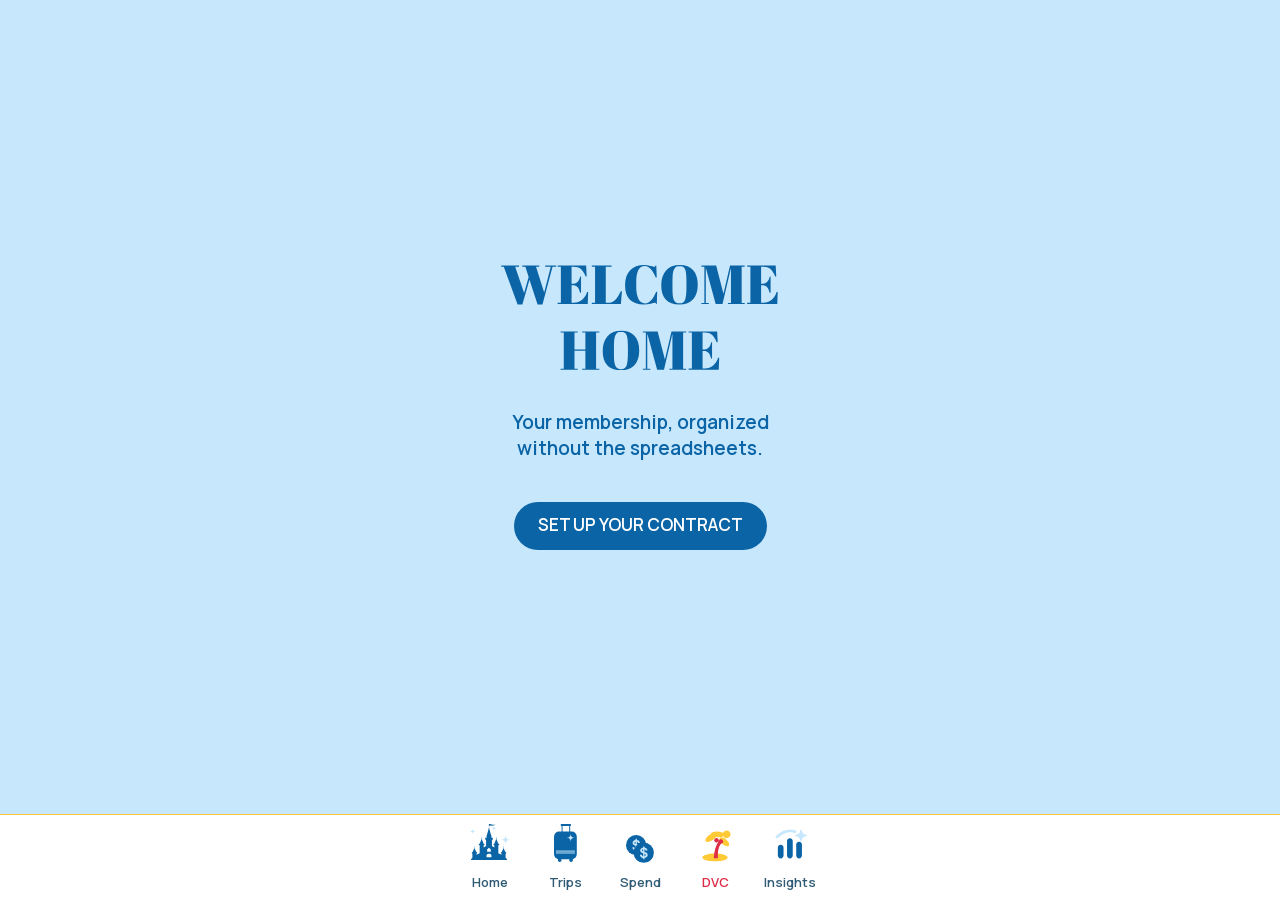
==== commit 0075f014: "Let the zero-state CTA hug its label like every other button Both zero states put the CTA directly i" ====
--- a/dvc.html
+++ b/dvc.html
@@ -151,6 +151,12 @@
 .frame-setup { padding: 32px 20px 16px;   gap: 16px; align-items: center; justify-content: center; }
 .frame-active{ padding: 32px 20px 16px;   gap: 16px; align-items: center; }
 .state > * { width: var(--col); flex: none; }
+/* The zero CTA HUGS its label, like every other CTA on this screen (SAVE 112,
+   CANCEL 115, RECONCILE 142, LOG POINTS 146). The rule above stretches every
+   direct child to the full column, which made this the one button whose side
+   padding grew with the empty space beside its words instead of staying 24
+   (the design director, 2026-08-04). Board amendment owed. */
+.frame-zero .cta { width: auto; }
 
 /* ══ 01 Zero ══ */
 .hero { width: 277.456px; height: 105.655px; }
